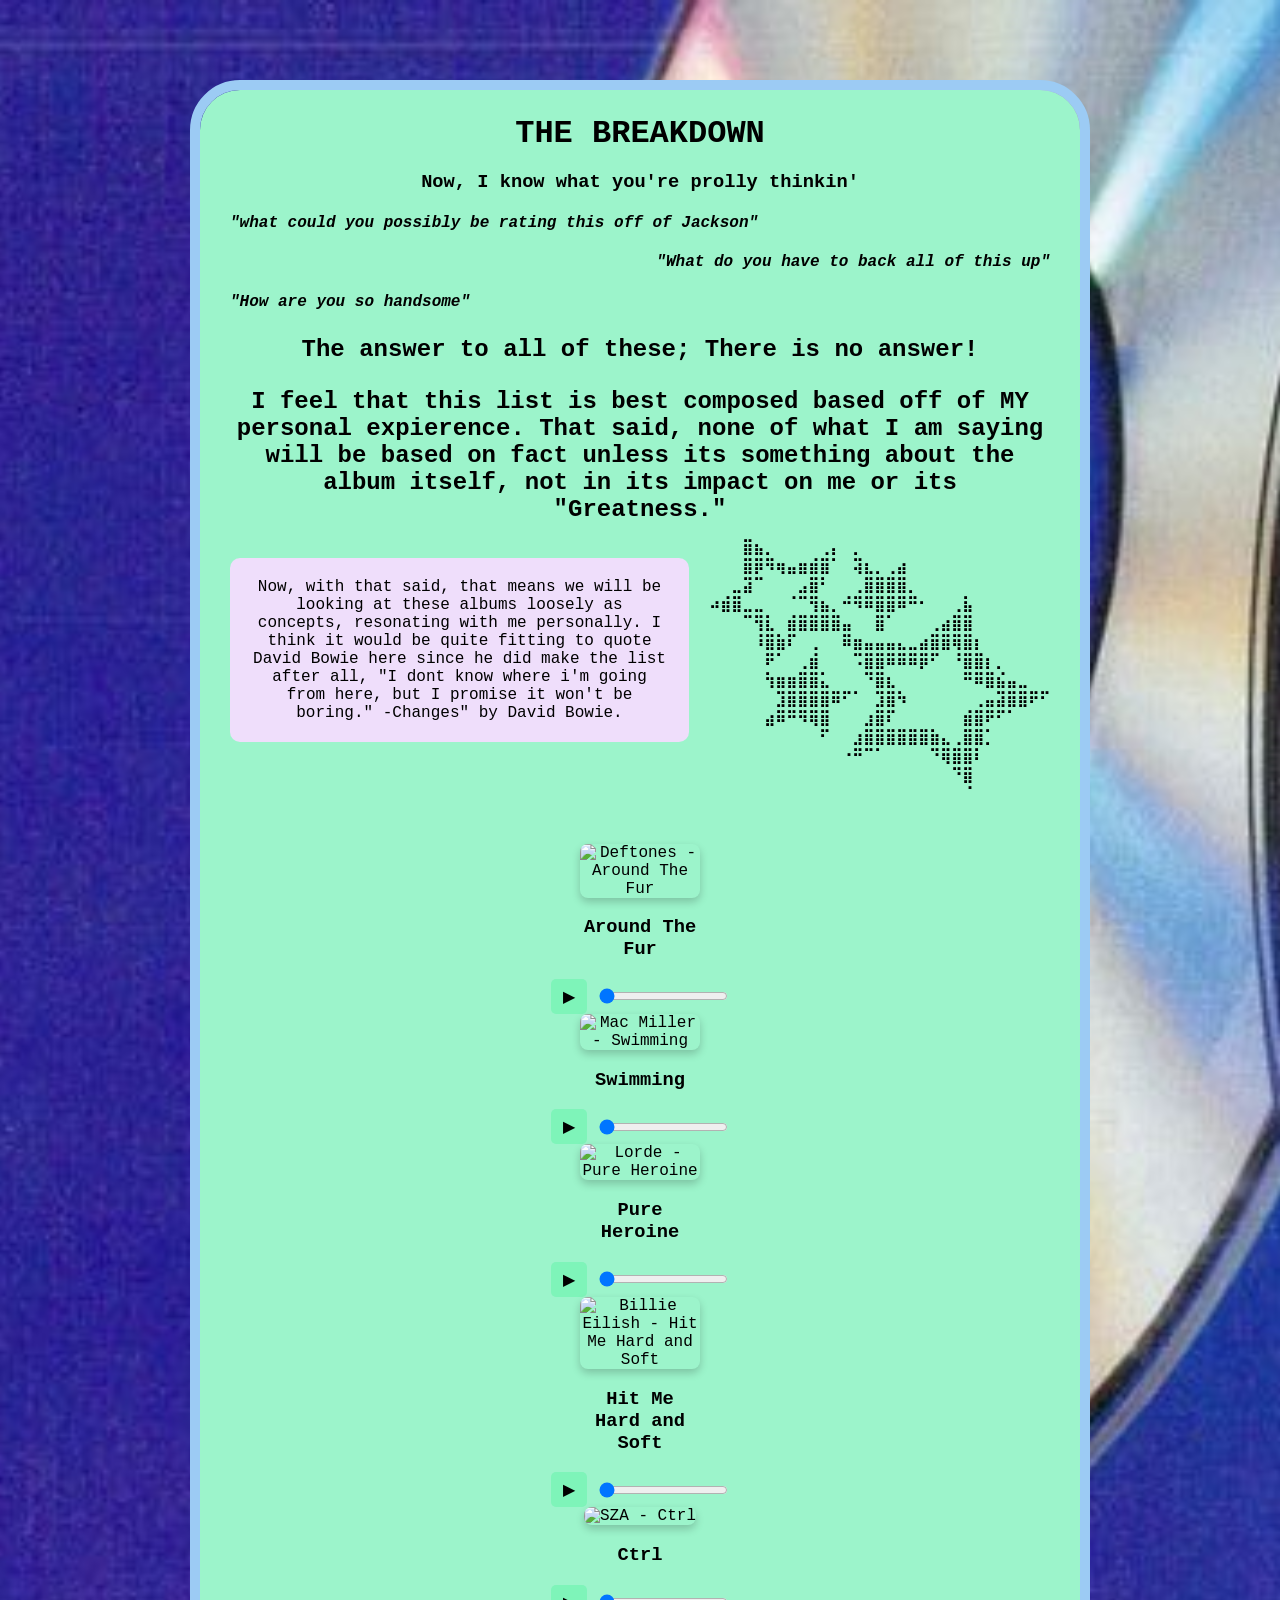
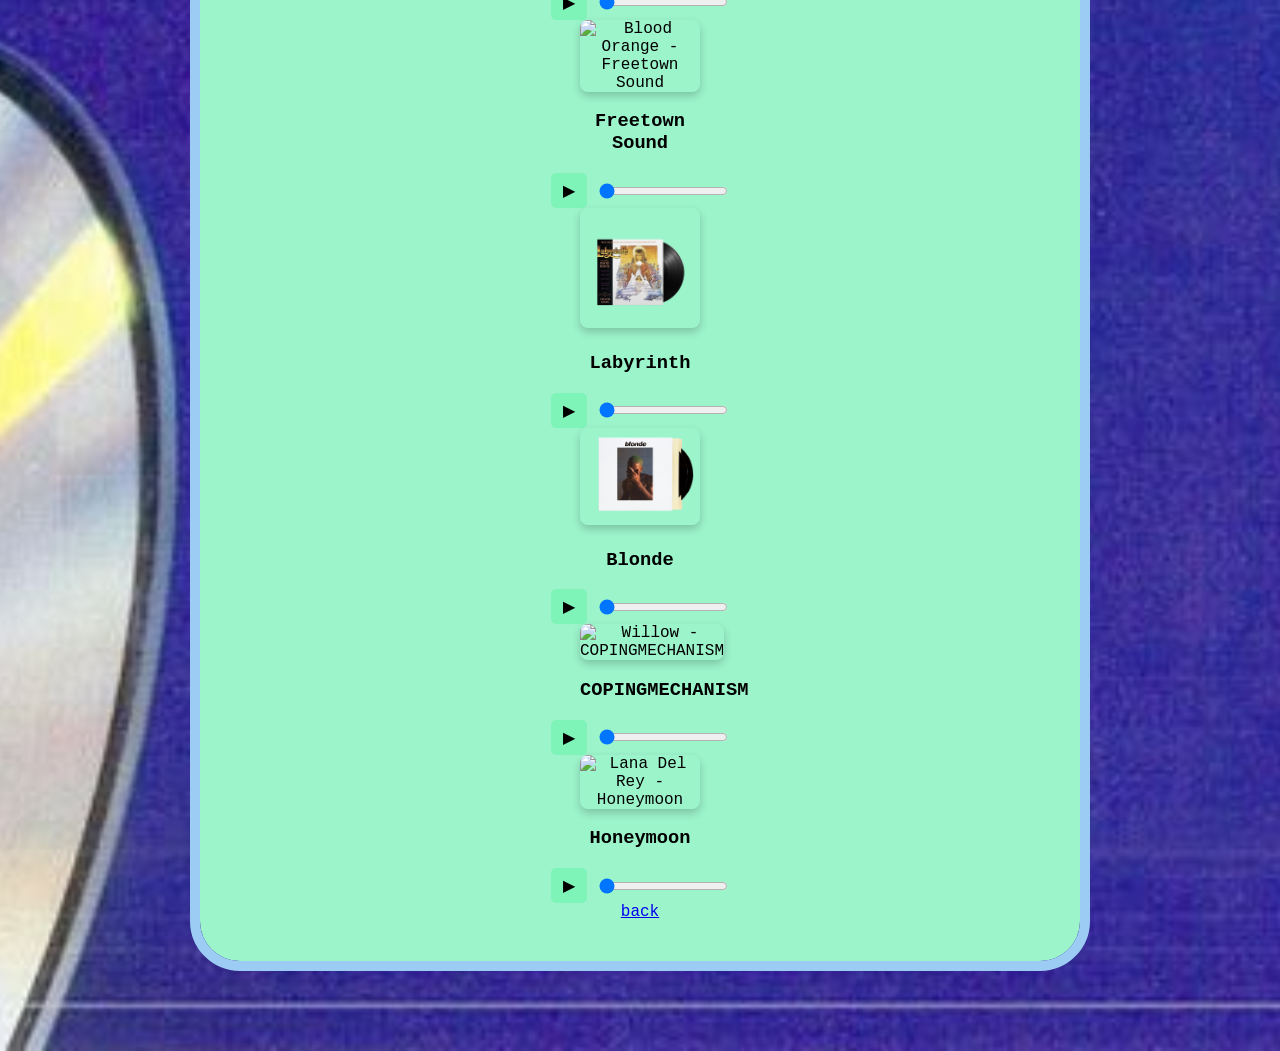
==== page2.html @ 47c3c524 "audios files fixed" ====
<!DOCTYPE html>
<html lang="en">
<head>
  <meta charset="UTF-8">
  <link rel="stylesheet" href="style1.css">
  <title>How Music Has Impacted/Influenced Me</title>
  <style>
    body {
      background-color: #9cf4cb;
;
      text-align: center;
      margin: 60px auto;
      padding: 0 30px;
      max-width: 900px;
      font-family: 'Oswald', monospace;
    }

   
  </style>
</head>
<body>
  <h1>THE BREAKDOWN</h1>
  <h3>Now, I know what you're prolly thinkin'</h3>
  <h4 style="text-align:left; font-style: italic;">"what could you possibly be rating this off of Jackson"</h4>
  <h4 style="text-align:right; font-style: italic;">"What do you have to back all of this up"</h4>
  <h4 style="text-align:left; font-style: italic;">"How are you so handsome"</h4>

  <h2>The answer to all of these; There is no answer!</h2>
  <h2>I feel that this list is best composed based off of MY personal expierence.
    That said, none of what I am saying will be based on fact unless its something
    about the album itself, not in its impact on me or its "Greatness."</h2>

  <div style="display: flex; gap: 20px; align-items: flex-start;">
  <div class="container2" style="flex: 1;">Now, with that said, that means we will be looking at these albums loosely as concepts,
    resonating with me personally. I think it would be quite fitting to quote David Bowie
    here since he did make the list after all, "I dont know where i'm going from here, but I
    promise it won't be boring." -Changes" by David Bowie.
  </div>
  
  <h3 style="white-space: pre; font-size: 15px; margin: 0;">⠀⠀⠀⣿⣦⡀⠀⠀⠀⠀⢀⡄⠀⡀⠀⠀⠀⠀⠀⠀⠀⠀⠀⠀⠀⠀⠀⠀⠀⠀⠀
⠀⠀⠀⣿⡿⠻⢶⣤⣶⣾⣿⠁⠀⢽⣆⡀⢀⣴⠀⠀⠀⠀⠀⠀⠀⠀⠀⠀⠀⠀⠀
⠀⠀⣀⣽⠉⠀⠀⠀⣠⣿⠃⠀⠀⢀⣿⣿⣿⣿⡀⠀⠀⠀⠀⠀⠀⠀⠀⠀⠀⠀⠀
⠴⣾⣿⣀⣀⠀⠀⠈⠉⢻⣦⡀⠚⠻⠿⣿⣿⠿⠛⠂⠀⠀⢀⣧⠀⠀⠀⠀⠀⠀⠀
⠀⠀⠀⠉⢻⣇⠀⣾⣿⣿⣿⣿⣤⠀⠀⣿⠁⠀⠀⠀⢀⣴⣿⣿⠀⠀⠀⠀⠀⠀⠀
⠀⠀⠀⠀⠸⣿⣷⠏⠀⢀⠀⠀⠿⣶⣤⣤⣤⣄⣀⣴⣿⣿⢿⣿⡆⠀⠀⠀⠀⠀⠀
⠀⠀⠀⠀⠀⠟⠁⠀⢀⣾⠀⠀⠀⠩⣿⣿⠿⠿⠿⡿⠋⠀⠘⣿⣿⡆⡀⠀⠀⠀⠀
⠀⠀⠀⠀⠀⢳⣶⣶⣿⣿⣅⠀⠀⠀⠙⣿⣆⠀⠀⠀⠀⠀⠀⠛⠿⣿⣮⣤⣀⠀⠀
⠀⠀⠀⠀⠀⠀⣹⣿⣿⣿⣿⠿⠋⠁⠀⣹⣿⠳⠀⠀⠀⠀⠀⠀⢀⣤⣽⣿⣿⠟⠋
⠀⠀⠀⠀⠀⣴⠿⠛⠻⢿⣿⠀⠀⠀⣰⣿⠏⠀⠀⠀⠀⠀⠀⣾⣿⠟⠋⠁⠀⠀⠀
⠀⠀⠀⠀⠀⠀⠀⠀⠀⠀⠋⠀⠀⣰⣿⣿⣿⣿⣿⣿⣷⣄⢀⣿⣿⡁⠀⠀⠀⠀⠀
⠀⠀⠀⠀⠀⠀⠀⠀⠀⠀⠀⠀⠐⠛⠉⠁⠀⠀⠀⠀⠙⢿⣿⣿⠇⠀⠀⠀⠀⠀⠀
⠀⠀⠀⠀⠀⠀⠀⠀⠀⠀⠀⠀⠀⠀⠀⠀⠀⠀⠀⠀⠀⠀⠙⣿⠀⠀⠀⠀⠀⠀⠀
⠀⠀⠀⠀⠀⠀⠀⠀⠀⠀⠀⠀⠀⠀⠀⠀⠀⠀⠀⠀⠀⠀⠀⠈⠀⠀⠀⠀⠀⠀⠀</h3>
</div>
  
  <div class="albums-grid">
  <div class="album-card">
    <img src="https://www.therecordhub.com/cdn/shop/products/DEFTONESAROUNDTHEF_2048x.png" alt="Deftones - Around The Fur">
    <h3>Around The Fur</h3>
    <!--Audio barrr -->
    <div class="audio-bar">
    <audio id="player" src="deft.mp3"></audio>
    <button id="playbtn">▶</button>
    <input type="range" id="seekbar" value="0">
  </div>
  
  <div class="album-card">
    <img src="https://shop.macmillerswebsite.com/cdn/shop/files/MMI-swimmingpools-LP.png?v=1700603898" alt="Mac Miller - Swimming">
    <h3>Swimming</h3>
    <!--Audio barrr -->
    <div class="audio-bar">
    <audio id="player" src="mac.mp3"></audio>
    <button id="playbtn">▶</button>
    <input type="range" id="seekbar" value="0">
  </div>
  
  <div class="album-card">
    <img src="https://www.republicrecords.com/cdn/shop/files/lourde-ph-lp.png?v=1750363405" alt="Lorde - Pure Heroine">
    <h3>Pure Heroine</h3>
    <!--Audio barrr -->
    <div class="audio-bar">
    <audio id="player" src="lorde.mp3"></audio>
    <button id="playbtn">▶</button>
    <input type="range" id="seekbar" value="0">
  </div>

  <div class= "album-card">
    <img src="https://store.billieeilish.com/cdn/shop/files/TargetVinyl.png" alt="Billie Eilish - Hit Me Hard and Soft">
    <h3>Hit Me Hard and Soft</h3>
    <!--Audio barrr -->
    <div class="audio-bar">
    <audio id="player" src="billie.mp3"></audio>
    <button id="playbtn">▶</button>
    <input type="range" id="seekbar" value="0">
  </div>

  <div class="album-card">
    <img src="https://thesoundofvinyl.us/cdn/shop/products/szactrlgreen2lp.png?v=1680719828" alt="SZA - Ctrl">
    <h3>Ctrl</h3>
    <!--Audio barrr -->
    <div class="audio-bar">
    <audio id="player" src="sza.mp3"></audio>
    <button id="playbtn">▶</button>
    <input type="range" id="seekbar" value="0">
  </div>

  <div class="album-card">
    <img src="https://thecbpstore.com/cdn/shop/products/Blood_Orange_Freetown_Sound_Deluxe_Black_2x12_inch_Vinyl_And_10_Inch_Single_724bc87c-0268-4670-8222-a97cabb86ab8_2000x.png?v=1667310836" alt="Blood Orange - Freetown Sound">
    <h3>Freetown Sound</h3>
    <!--Audio barrr -->
    <div class="audio-bar">
    <audio id="player" src="blood.mp3"></audio>
    <button id="playbtn">▶</button>
    <input type="range" id="seekbar" value="0">
  </div>

  <div class="album-card">
    <img src="image2.png" alt="David Bowie - Labyrinth">
    <h3>Labyrinth</h3>
    <!--Audio barrr -->
    <div class="audio-bar">
    <audio id="player" src="david.mp3"></audio>
    <button id="playbtn">▶</button>
    <input type="range" id="seekbar" value="0">
  </div>

<div class="album-card">
    <img src="img3.png" alt="Frank Ocean - Blonde">
    <h3>Blonde</h3>
    <!--Audio barrr -->
    <div class="audio-bar">
    <audio id="player" src="frank.mp3"></audio>
    <button id="playbtn">▶</button>
    <input type="range" id="seekbar" value="0">
  </div>

  <div class="album-card">
    <img src="https://store.rocnation.com/cdn/shop/files/Willow-CopingMechanismVinylLP_NeonGreen_1200_grande.png?v=1732593304" alt="Willow - COPINGMECHANISM">
    <h3>COPINGMECHANISM</h3>
    <!--Audio barrr -->
    <div class="audio-bar">
    <audio id="player" src="willow.mp3"></audio>
    <button id="playbtn">▶</button>
    <input type="range" id="seekbar" value="0">
  </div>

 <div class="album-card">
    <img src="https://interscope.com/cdn/shop/products/B2D---Vinyl_0000_Honeymoon---Vinyl.png?v=1701117159" alt="Lana Del Rey - Honeymoon">
    <h3>Honeymoon</h3>
    <!--Audio barrr -->
    <div class="audio-bar">
    <audio id="player" src="lana.mp3"></audio>
    <button id="playbtn">▶</button>
    <input type="range" id="seekbar" value="0">
  </div>

  




 </div>
  </div> <!-- closes .albums-grid -->

  <footer>
    <a href="index.html" class="back-button">back</a>
  </footer>

</body>

<script>
document.querySelectorAll('.audio-bar').forEach((bar) => {
  const player = bar.querySelector('audio');
  const playBtn = bar.querySelector('button');
  const seekbar = bar.querySelector('input');

  playBtn.addEventListener('click', () => {
    if (player.paused) {
      player.play();
      playBtn.textContent = '⏸';
    } else {
      player.pause();
      playBtn.textContent = '▶';
    }
  });

  player.addEventListener('timeupdate', () => {
    if (player.duration) {
      seekbar.value = (player.currentTime / player.duration) * 100;
    }
  });

  seekbar.addEventListener('input', () => {
    if (player.duration) {
      player.currentTime = (seekbar.value / 100) * player.duration;
    }
  });
});
</script>
</html>
---- style1.css ----
body {
  text-align: center;
  margin: 40px auto;
  padding: 0 30px;
  max-width: 900px;
  transition: background-color 0.8s ease;
}
body {
  border: 10px solid #9ccbf4;
  border-radius: 50px;
  padding: -240px;
  box-sizing: border-box;
  min-height: 100vh;
  background-clip: padding-box;
}
html {
  padding: 20px;
  background: url("image1.jpg") center / cover no-repeat;
}
h1, h2 {
  margin: 25px 0 15px 0;
}

article {
  margin-bottom: 30px;
}

.container {
  background-color: #9ccbf4;
  padding: 20px;
  border-radius: 10px;
  margin: 20px auto;
  text-align: center;
  Font-family: 'Oswald', monospace;
}

.container2 {
  background-color: #efdefb;
  padding: 20px;
  border-radius: 10px;
  margin: 20px auto;
  text-align: center;
  Font-family: 'Oswald', monospace;
}

article {
  font-family: 'Oswald', monospace;
}

.footer {
  clear: both;
  margin-top: 40px;
  padding: 20px 0;
}

.arrow {
  margin-bottom: 8px;
}

.arrow-image-wrap {
  margin: 10px auto 20px auto;
}

.arrow-image {
  width: 55px;
  height: 45px;
  transform: rotate(-275deg);
  display: block;
  margin: 0 auto;
  
}

.float-up-down {
  position: relative;
  animation: floatUpDown 2.4s ease-in-out infinite;
}

@keyframes floatUpDown {
  0%,
  100% {
    top: 0;
  }
  50% {
    top: -8px;
  }
}

.album-img {
  width: 200px;
  float: center;
  margin: 20px 20px 20px 0;
  transform: rotate(-3deg);
  cursor: pointer;
  transition: opacity 1s ease-in-out;
}

.image-modal {
  position: fixed;
  inset: 0;
  display: none;
  align-items: center;
  justify-content: center;
  background: rgba(0, 0, 0, 0.82);
  padding: 20px;
  z-index: 1000;
}

.albums-grid {
  display: grid;
  grid-template-columns: repeat(auto-fit, minmax(90px, 1fr));
  gap: 20px;
  margin: 40px auto;
  max-width: 120px;
}

.album-card {
  text-decoration: none;
  text-align: center;
  transition: transform 0.3s ease;
}

.album-card:hover {
  
  transform: scale(1);
}

.album-card img {
  width: 100%;
  height: auto;
  border-radius: 8px;
  box-shadow: 0 4px 8px rgba(0, 0, 0, 0.2);
}

.album-card p {
  color: #333;
  font-size: 14px;
  margin-top: 8px;
  font-family: 'Oswald', monospace;
}

.image-modal.open {
  display: flex;
}

.image-modal-content {
  max-width: min(90vw, 900px);
}

#modalImage {
  width: 100%;
  max-height: 70vh;
  object-fit: contain;
  border-radius: 8px;
  background: rgb(92, 70, 122);
}

#modalAltText {
  margin-top: 12px;
  color: #ffb6b6;
  font-family: 'Oswald', monospace;
  font-size: 20px;
}

.modal-controls {
  display: flex;
  gap: 12px;
  justify-content: center;
  margin-top: 14px;
}

.modal-controls button {
  padding: 10px 16px;
  border: none;
  border-radius: 8px;
  background: #cfe3f5;
  color: #092552;
  font-family: 'Oswald', monospace;
  cursor: pointer;
}

.modal-controls button:hover {
  background: #9ccbf4;
  color: #092552;
}

ul {
  display: flex;
  flex-direction: column;
  align-items: center;
  justify-content: center;
  list-style-position: inside;
  padding: 0;
  margin: 20px auto 40px auto;
  font-family: 'Oswald', monospace;
}
ul li {
  text-align: center;
  margin: 4px 0;
  font-size: 24px;
}

.next-button {
    display: inline-block;
    padding: 10px 18px;
    background: #9ccbf4;
    color: #fff;
    border-radius: 8px;
    font-family: 'Oswald', monospace;
    margin-top: 20px;
  }
a:hover {
  background-color: #9ccbf4;
transform: scale(1.1);}




.audio-bar {
  display: flex;
  align-items: center;
  gap: 10px;
  margin-top: 15px;
  justify-content: center;
}

#playbtn {
  padding: 8px 12px;
  background: #7ef4b9;
  border: none;
  border-radius: 5px;
  cursor: pointer;
  font-size: 16px;
  transition: background 0.3s ease;
}

#playbtn:hover {
  background: #3b1c70;
}

#seekbar {
  width: 150px;
  cursor: pointer;
}
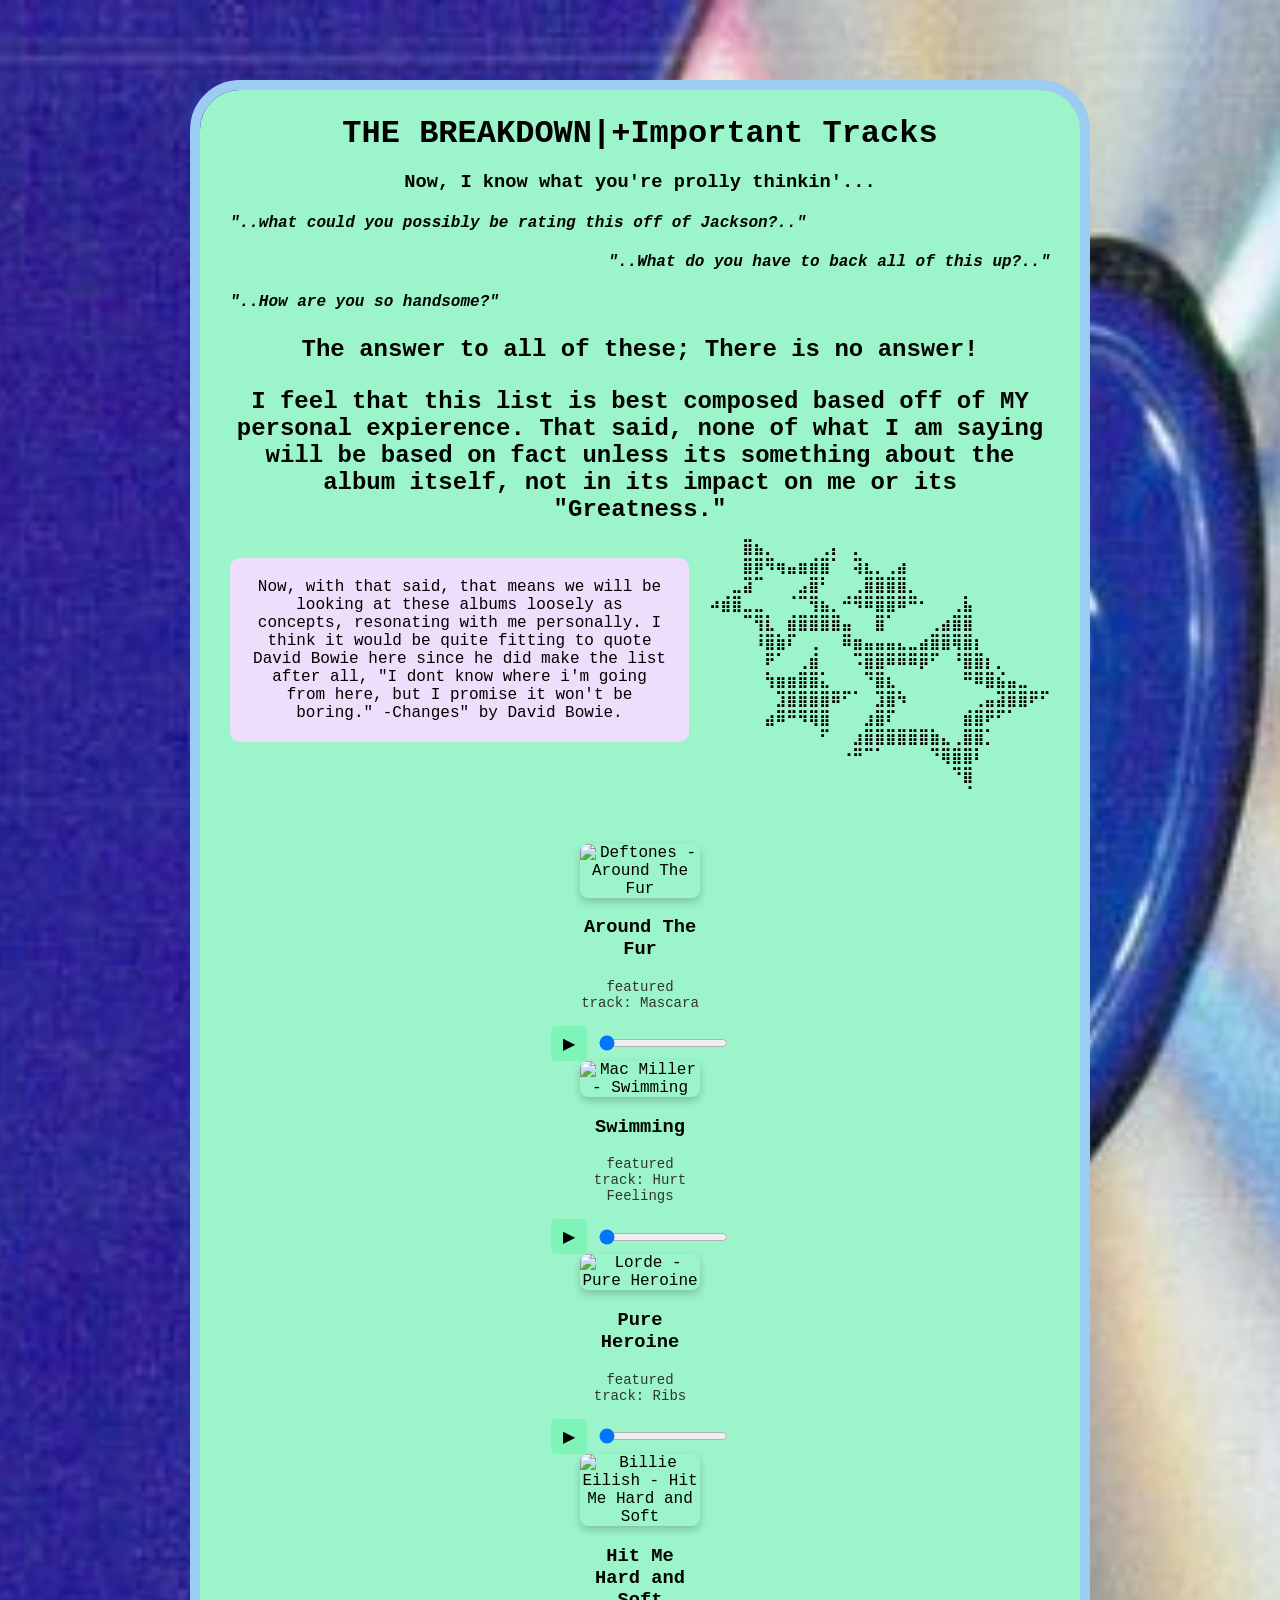
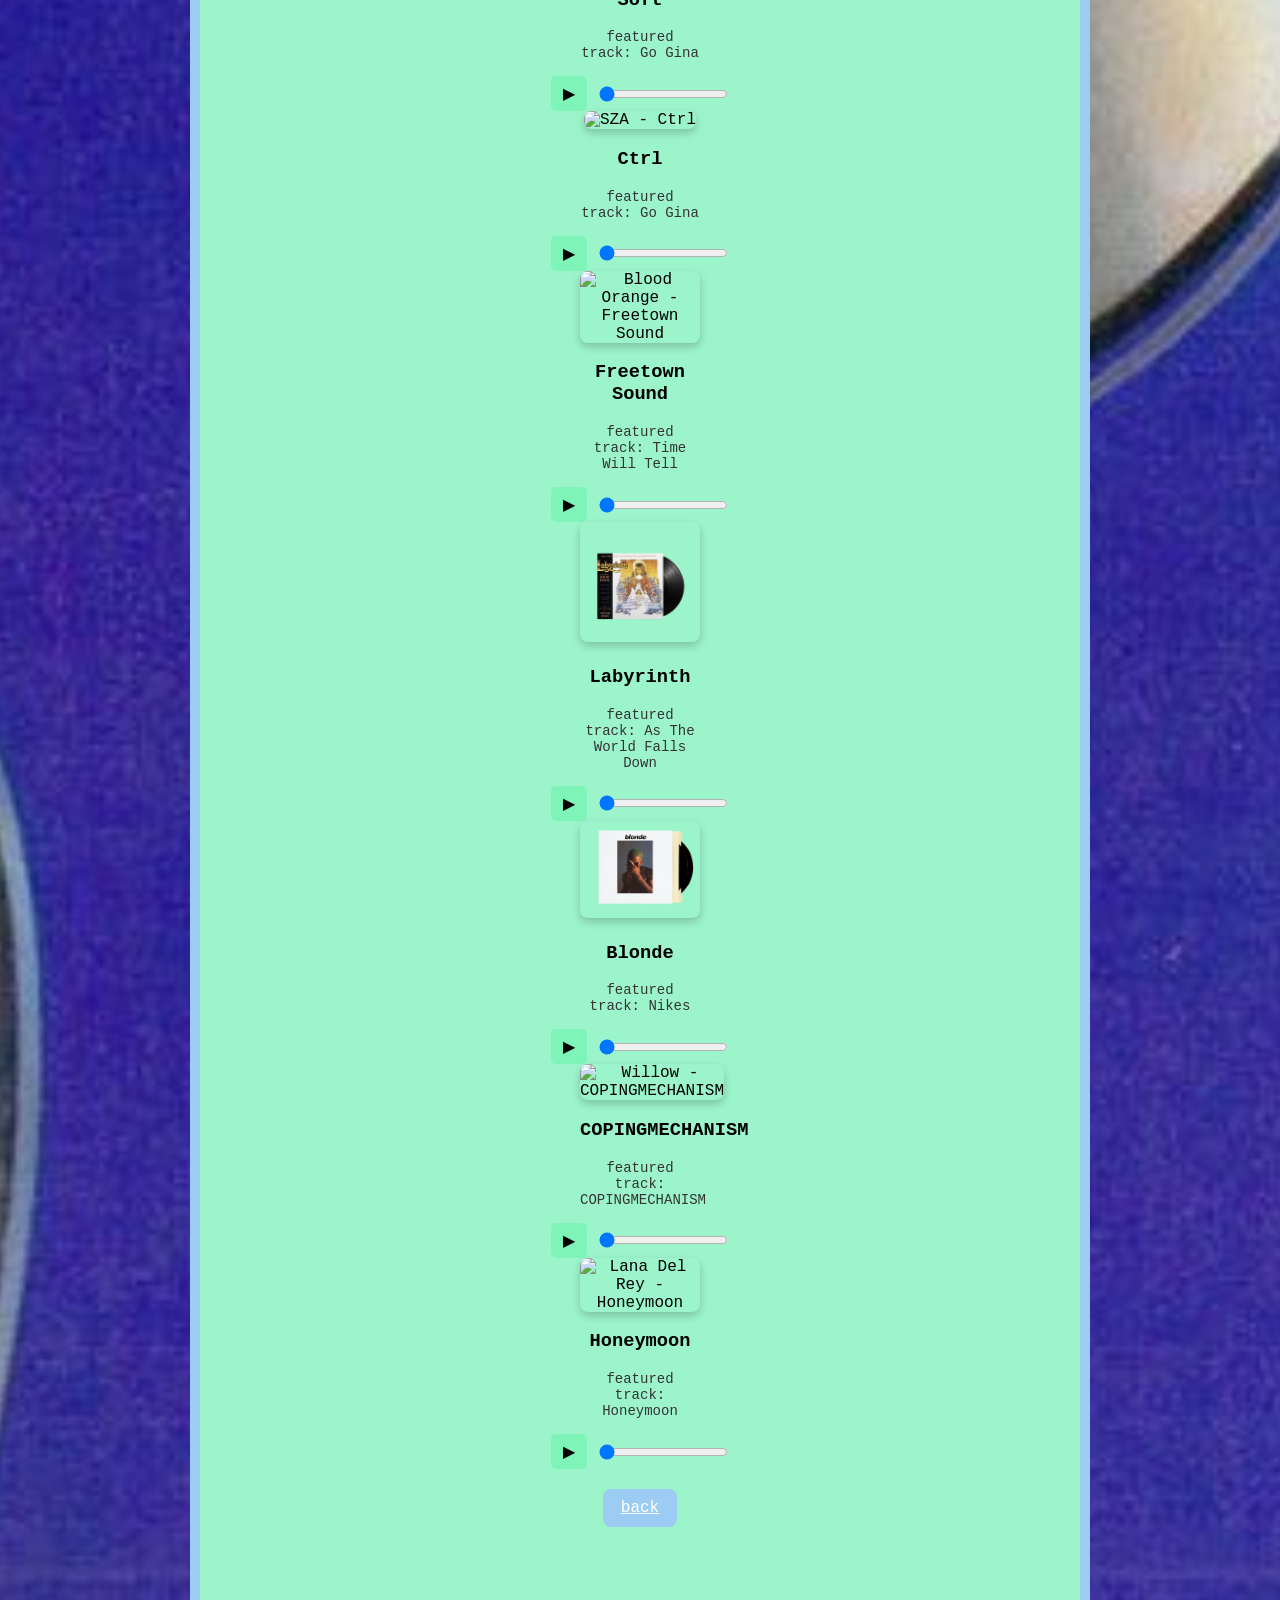
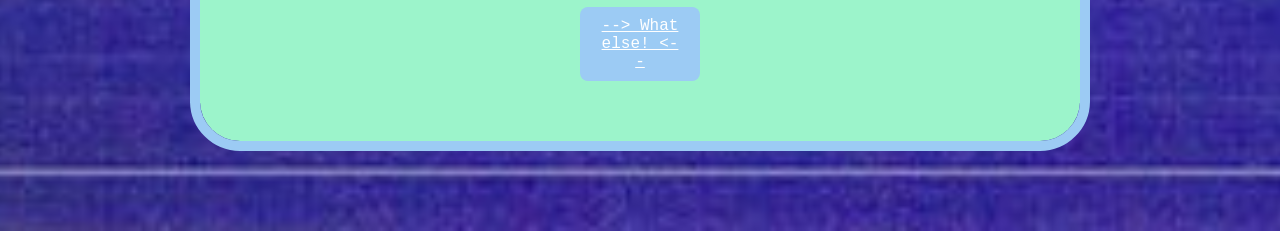
==== commit 3c3a39a2: "added final page + edits" ====
--- a/page2.html
+++ b/page2.html
@@ -3,7 +3,7 @@
 <head>
   <meta charset="UTF-8">
   <link rel="stylesheet" href="style1.css">
-  <title>How Music Has Impacted/Influenced Me</title>
+  <title>Album Tracks</title>
   <style>
     body {
       background-color: #9cf4cb;
@@ -19,11 +19,11 @@
   </style>
 </head>
 <body>
-  <h1>THE BREAKDOWN</h1>
-  <h3>Now, I know what you're prolly thinkin'</h3>
-  <h4 style="text-align:left; font-style: italic;">"what could you possibly be rating this off of Jackson"</h4>
-  <h4 style="text-align:right; font-style: italic;">"What do you have to back all of this up"</h4>
-  <h4 style="text-align:left; font-style: italic;">"How are you so handsome"</h4>
+  <h1>THE BREAKDOWN|+Important Tracks</h1>
+  <h3>Now, I know what you're prolly thinkin'...</h3>
+  <h4 style="text-align:left; font-style: italic;">"..what could you possibly be rating this off of Jackson?.."</h4>
+  <h4 style="text-align:right; font-style: italic;">"..What do you have to back all of this up?.."</h4>
+  <h4 style="text-align:left; font-style: italic;">"..How are you so handsome?"</h4>
 
   <h2>The answer to all of these; There is no answer!</h2>
   <h2>I feel that this list is best composed based off of MY personal expierence.
@@ -57,6 +57,7 @@
   <div class="album-card">
     <img src="https://www.therecordhub.com/cdn/shop/products/DEFTONESAROUNDTHEF_2048x.png" alt="Deftones - Around The Fur">
     <h3>Around The Fur</h3>
+    <p>featured track: Mascara </p>
     <!--Audio barrr -->
     <div class="audio-bar">
     <audio id="player" src="deft.mp3"></audio>
@@ -67,6 +68,7 @@
   <div class="album-card">
     <img src="https://shop.macmillerswebsite.com/cdn/shop/files/MMI-swimmingpools-LP.png?v=1700603898" alt="Mac Miller - Swimming">
     <h3>Swimming</h3>
+    <p>featured track: Hurt Feelings </p>
     <!--Audio barrr -->
     <div class="audio-bar">
     <audio id="player" src="mac.mp3"></audio>
@@ -77,6 +79,7 @@
   <div class="album-card">
     <img src="https://www.republicrecords.com/cdn/shop/files/lourde-ph-lp.png?v=1750363405" alt="Lorde - Pure Heroine">
     <h3>Pure Heroine</h3>
+    <p>featured track: Ribs </p>
     <!--Audio barrr -->
     <div class="audio-bar">
     <audio id="player" src="lorde.mp3"></audio>
@@ -87,6 +90,7 @@
   <div class= "album-card">
     <img src="https://store.billieeilish.com/cdn/shop/files/TargetVinyl.png" alt="Billie Eilish - Hit Me Hard and Soft">
     <h3>Hit Me Hard and Soft</h3>
+    <p>featured track: Go Gina </p>
     <!--Audio barrr -->
     <div class="audio-bar">
     <audio id="player" src="billie.mp3"></audio>
@@ -97,6 +101,7 @@
   <div class="album-card">
     <img src="https://thesoundofvinyl.us/cdn/shop/products/szactrlgreen2lp.png?v=1680719828" alt="SZA - Ctrl">
     <h3>Ctrl</h3>
+    <p>featured track: Go Gina </p>
     <!--Audio barrr -->
     <div class="audio-bar">
     <audio id="player" src="sza.mp3"></audio>
@@ -107,6 +112,7 @@
   <div class="album-card">
     <img src="https://thecbpstore.com/cdn/shop/products/Blood_Orange_Freetown_Sound_Deluxe_Black_2x12_inch_Vinyl_And_10_Inch_Single_724bc87c-0268-4670-8222-a97cabb86ab8_2000x.png?v=1667310836" alt="Blood Orange - Freetown Sound">
     <h3>Freetown Sound</h3>
+    <p>featured track: Time Will Tell </p>
     <!--Audio barrr -->
     <div class="audio-bar">
     <audio id="player" src="blood.mp3"></audio>
@@ -117,6 +123,7 @@
   <div class="album-card">
     <img src="image2.png" alt="David Bowie - Labyrinth">
     <h3>Labyrinth</h3>
+    <p>featured track: As The World Falls Down </p>
     <!--Audio barrr -->
     <div class="audio-bar">
     <audio id="player" src="david.mp3"></audio>
@@ -127,6 +134,7 @@
 <div class="album-card">
     <img src="img3.png" alt="Frank Ocean - Blonde">
     <h3>Blonde</h3>
+    <p>featured track: Nikes </p>
     <!--Audio barrr -->
     <div class="audio-bar">
     <audio id="player" src="frank.mp3"></audio>
@@ -137,6 +145,7 @@
   <div class="album-card">
     <img src="https://store.rocnation.com/cdn/shop/files/Willow-CopingMechanismVinylLP_NeonGreen_1200_grande.png?v=1732593304" alt="Willow - COPINGMECHANISM">
     <h3>COPINGMECHANISM</h3>
+    <p>featured track: COPINGMECHANISM </p>
     <!--Audio barrr -->
     <div class="audio-bar">
     <audio id="player" src="willow.mp3"></audio>
@@ -147,6 +156,7 @@
  <div class="album-card">
     <img src="https://interscope.com/cdn/shop/products/B2D---Vinyl_0000_Honeymoon---Vinyl.png?v=1701117159" alt="Lana Del Rey - Honeymoon">
     <h3>Honeymoon</h3>
+    <p>featured track: Honeymoon </p>
     <!--Audio barrr -->
     <div class="audio-bar">
     <audio id="player" src="lana.mp3"></audio>
@@ -163,8 +173,12 @@
   </div> <!-- closes .albums-grid -->
 
   <footer>
-    <a href="index.html" class="back-button">back</a>
-  </footer>
+  <a href="index.html" class="back-button">back</a>
+  <div class="footer">
+      <a href="page3.html" class="next-button2">--> What else! <--</a>
+    </div>
+  </div>
+</footer>
 
 </body>
 
--- a/style1.css
+++ b/style1.css
@@ -209,6 +209,27 @@
     font-family: 'Oswald', monospace;
     margin-top: 20px;
   }
+
+  .next-button2 {
+    display: inline-block;
+    padding: 10px 18px;
+    background: #9ccbf4;
+    color: #fff;
+    border-radius: 8px;
+    font-family: 'Oswald', monospace;
+      margin-top: 20px;}
+      
+
+.back-button{
+     display: inline-block;
+    padding: 10px 18px;
+    background: #9ccbf4;
+    color: #fff;
+    border-radius: 8px;
+    font-family: 'Oswald', monospace;
+      margin-top: 20px;}
+
+
 a:hover {
   background-color: #9ccbf4;
 transform: scale(1.1);}
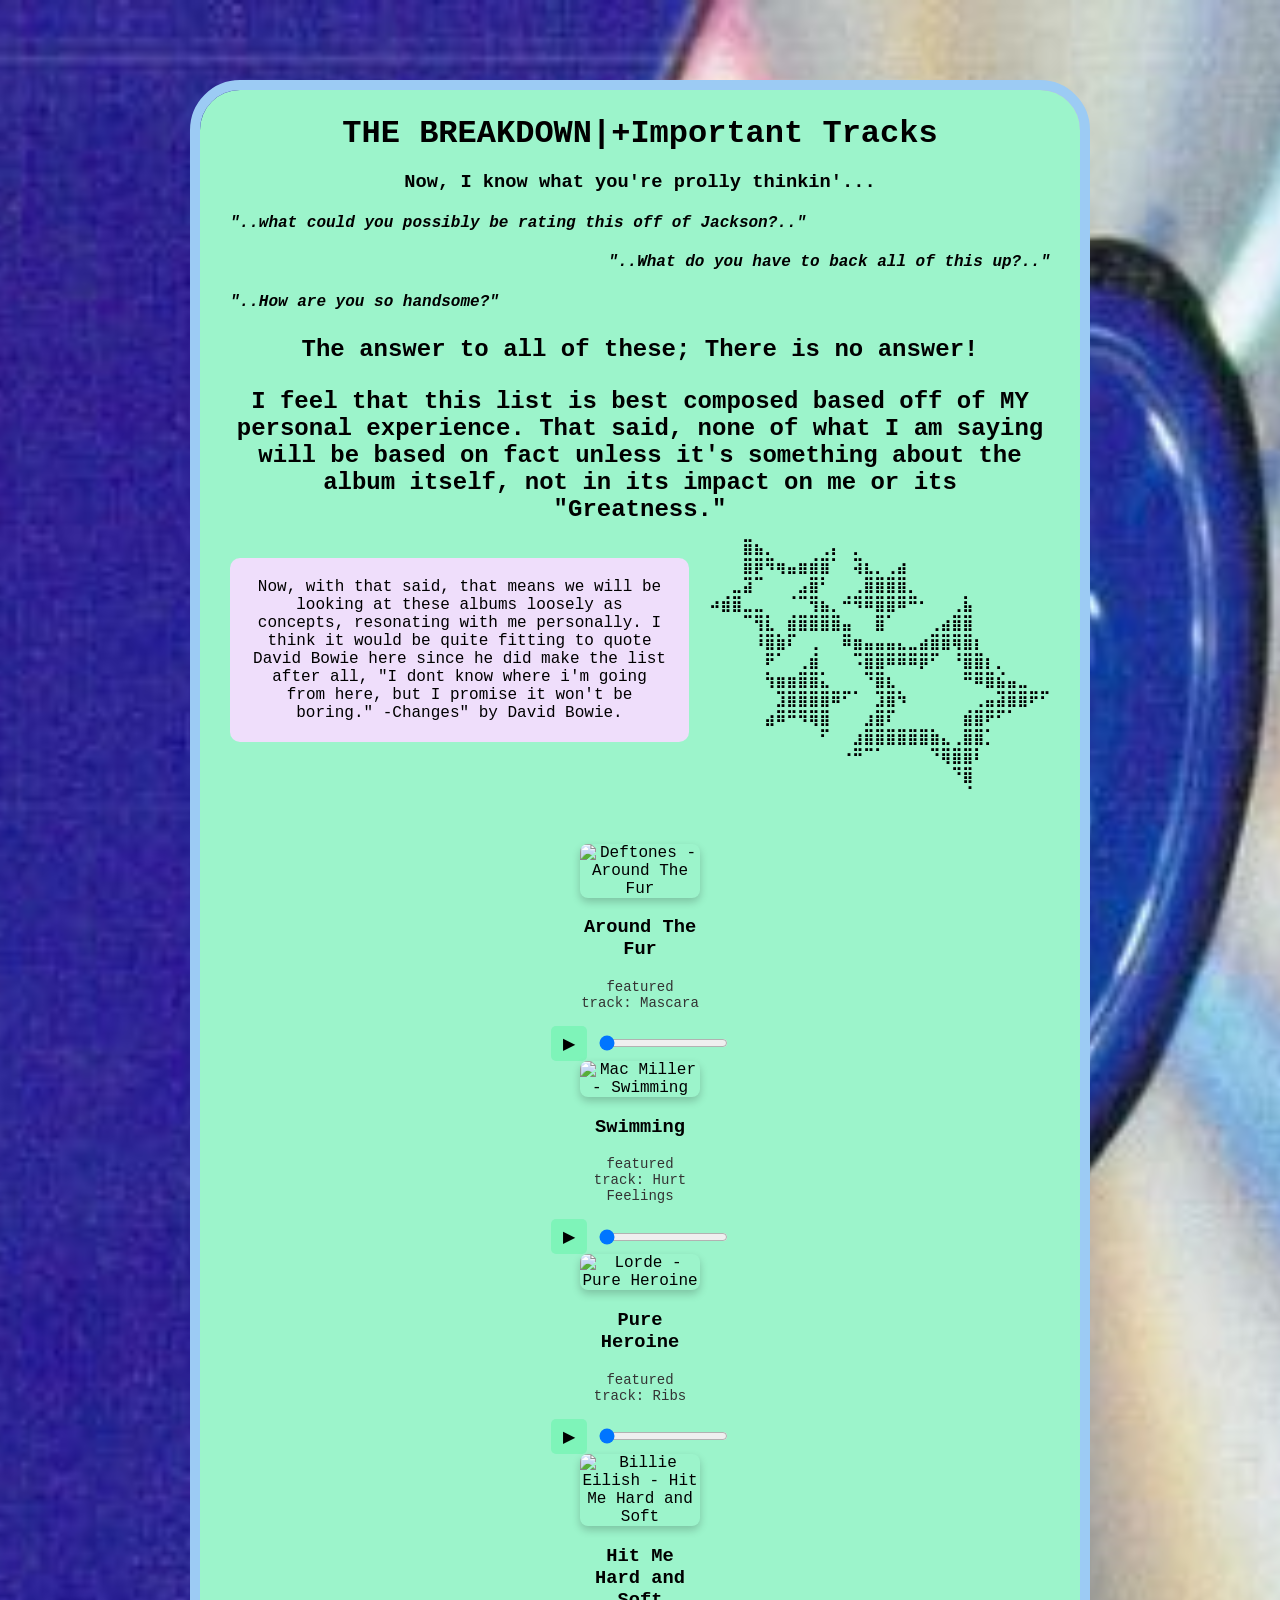
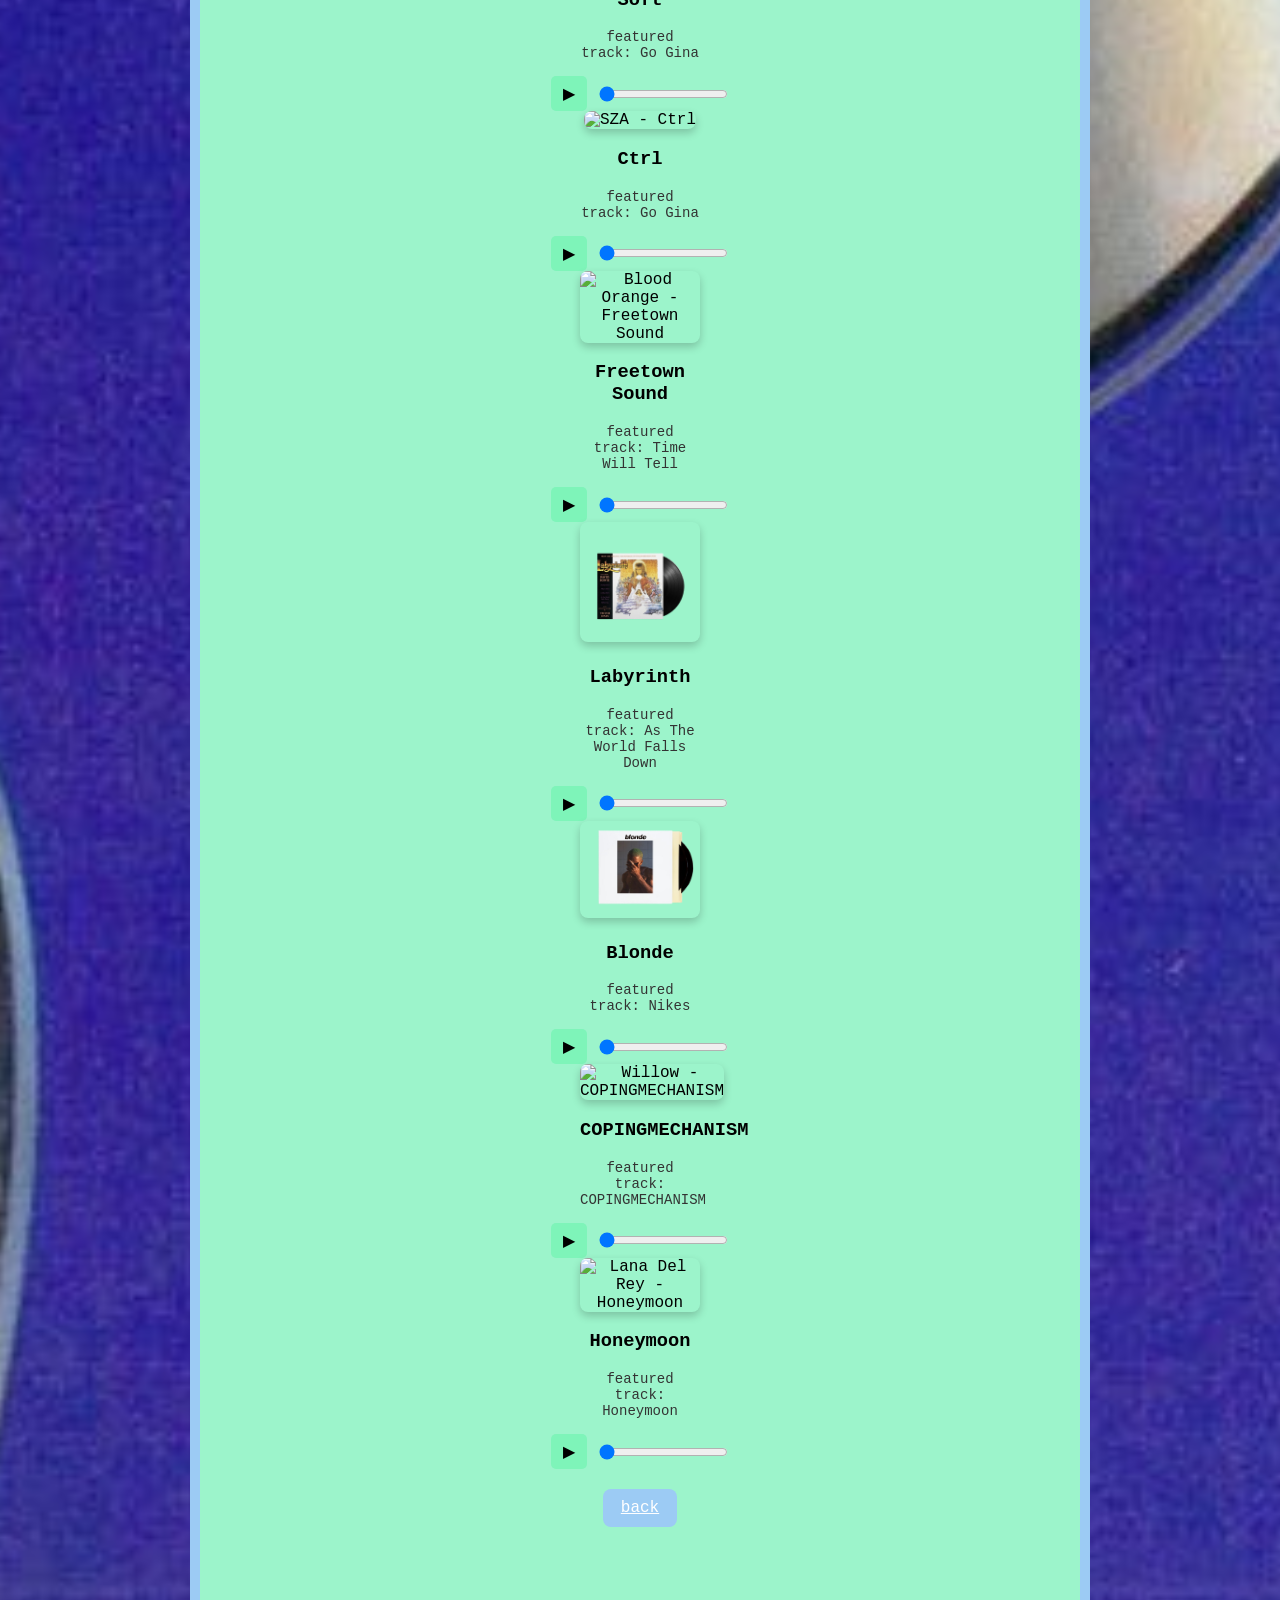
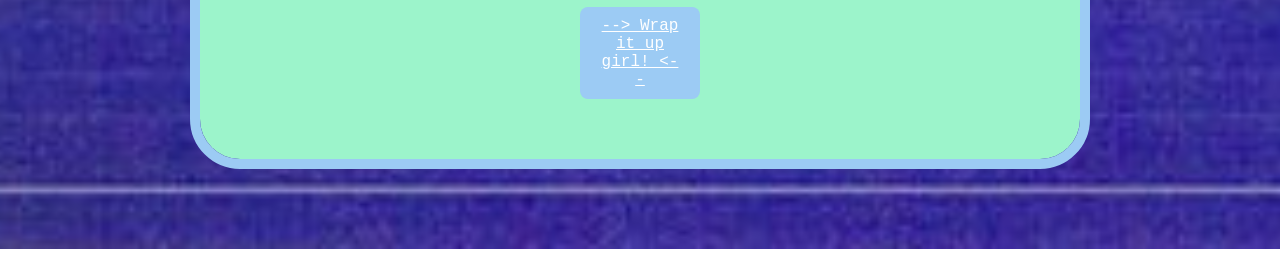
==== commit 1af10a9b: "wrapping" ====
--- a/page2.html
+++ b/page2.html
@@ -26,8 +26,8 @@
   <h4 style="text-align:left; font-style: italic;">"..How are you so handsome?"</h4>
 
   <h2>The answer to all of these; There is no answer!</h2>
-  <h2>I feel that this list is best composed based off of MY personal expierence.
-    That said, none of what I am saying will be based on fact unless its something
+  <h2>I feel that this list is best composed based off of MY personal experience.
+    That said, none of what I am saying will be based on fact unless it's something
     about the album itself, not in its impact on me or its "Greatness."</h2>
 
   <div style="display: flex; gap: 20px; align-items: flex-start;">
@@ -175,7 +175,7 @@
   <footer>
   <a href="index.html" class="back-button">back</a>
   <div class="footer">
-      <a href="page3.html" class="next-button2">--> What else! <--</a>
+      <a href="page3.html" class="next-button2">--> Wrap it up girl! <--</a>
     </div>
   </div>
 </footer>
--- a/style1.css
+++ b/style1.css
@@ -5,6 +5,16 @@
   padding: 0 30px;
   max-width: 900px;
   transition: background-color 0.8s ease;
+}
+
+.albums-section{
+  background-color: #9ccbf4;
+  color: rgb(0, 0, 0);
+  padding: 20px;
+  border-radius: 10px;
+  margin: 20px auto;
+  text-align: center;
+  Font-family: 'Oswald', monospace;
 }
 body {
   border: 10px solid #9ccbf4;
@@ -33,6 +43,7 @@
   margin: 20px auto;
   text-align: center;
   Font-family: 'Oswald', monospace;
+  transition: background-color 0.8s ease;
 }
 
 .container2 {
@@ -71,9 +82,47 @@
   
 }
 
+.arrow-image-small {
+  width: 45px;
+  height: 37px;
+  transform: rotate(20deg);
+  display: block;
+  margin: 0 auto;
+}
+
 .float-up-down {
   position: relative;
   animation: floatUpDown 2.4s ease-in-out infinite;
+}
+
+.arrow-with-text {
+  margin-bottom: 20px;
+  text-align: center;
+  position: absolute;
+  left: 200px;
+  top: 50%;
+  transform: translateY(-50%);
+}
+
+.small-arrow {
+  display: inline-block;
+}
+
+.arrow-text {
+  font-family: 'Oswald', monospace;
+  font-size: 16px;
+  color: #9ccbf4;
+  margin-top: 8px;
+  font-weight: bold;
+}
+
+.slideshow-container {
+  display: flex;
+  align-items: center;
+  justify-content: center;
+  gap: 30px;
+  margin: 20px auto;
+  position: relative;
 }
 
 @keyframes floatUpDown {
@@ -139,6 +188,30 @@
   font-family: 'Oswald', monospace;
 }
 
+.albums-section .album-card {
+  display: flex;
+  align-items: center;
+  gap: 30px;
+  margin: 30px 0;
+  padding: 20px;
+  background-color: #efdefb;
+  border-radius: 10px;
+  flex-wrap: wrap;
+}
+
+.albums-section .album-card:nth-child(odd) {
+  flex-direction: row-reverse;
+}
+
+.albums-section .album-card img {
+  width: 200px;
+  height: 200px;
+  object-fit: cover;
+  border-radius: 8px;
+  box-shadow: 0 4px 8px rgba(0, 0, 0, 0.2);
+  flex-shrink: 0;
+}
+
 .image-modal.open {
   display: flex;
 }
@@ -199,6 +272,59 @@
   margin: 4px 0;
   font-size: 24px;
 }
+
+.albums-section {
+  margin: 40px 0;
+  padding: 20px 0;
+}
+
+.albums-section h2 {
+  text-align: center;
+  color: #092552;
+  font-size: 28px;
+  margin-bottom: 40px;
+}
+
+.album-discussion {
+  flex: 1;
+  min-width: 250px;
+  text-align: left;
+}
+
+.album-discussion h3 {
+  color: #092552;
+  font-size: 20px;
+  margin: 0 0 15px 0;
+  font-family: 'Oswald', monospace;
+}
+
+.album-discussion p {
+  color: #333;
+  font-size: 16px;
+  line-height: 1.6;
+  margin: 0;
+  font-family: 'Oswald', monospace;
+}
+
+.album-discussion img {
+  width: auto !important;
+  height: auto !important;
+  box-shadow: none;
+  border-radius: 0;
+  flex-shrink: auto;
+}
+
+.shirt-image {
+  cursor: pointer;
+  transition: transform 0.3s ease, filter 0.3s ease;
+}
+
+.shirt-image:hover {
+  transform: scale(1.5) rotate(5deg);
+  filter: drop-shadow(0 0 8px rgba(250, 0, 204, 0.3));
+}
+
+
 
 .next-button {
     display: inline-block;
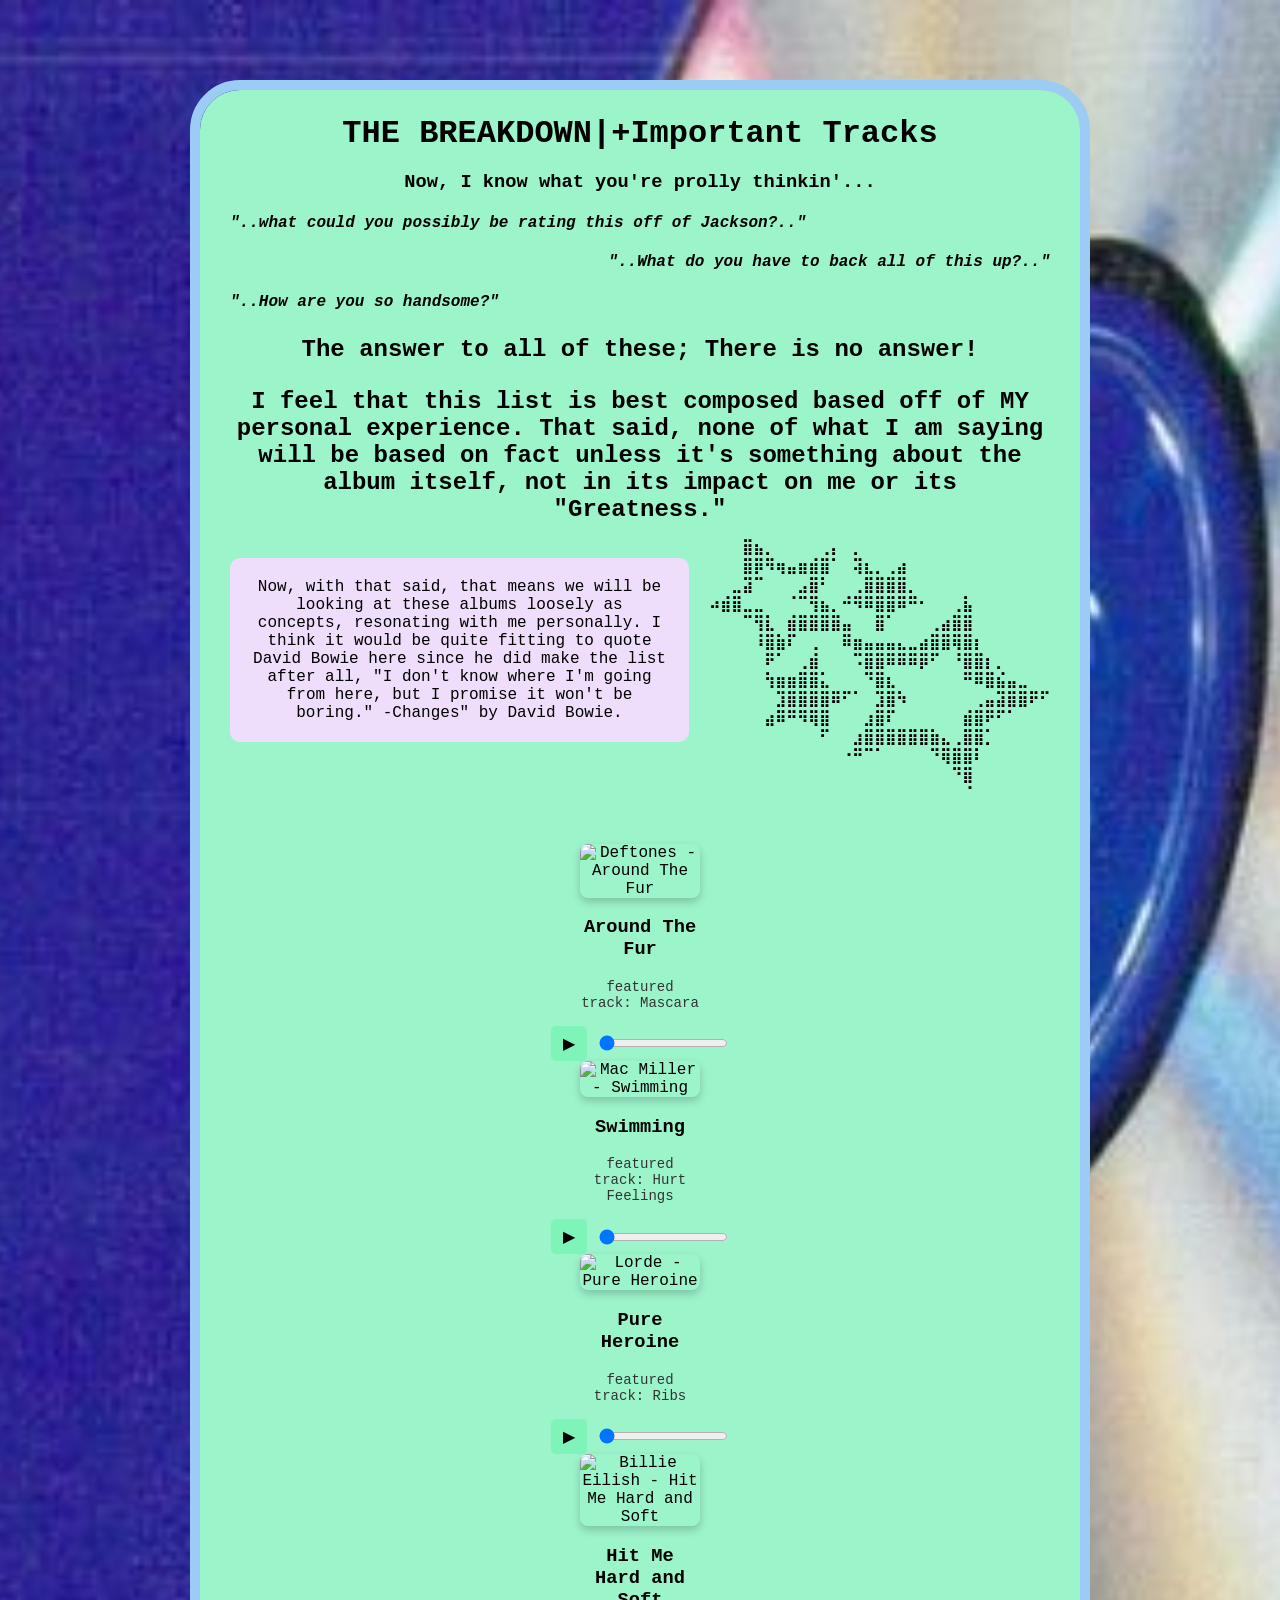
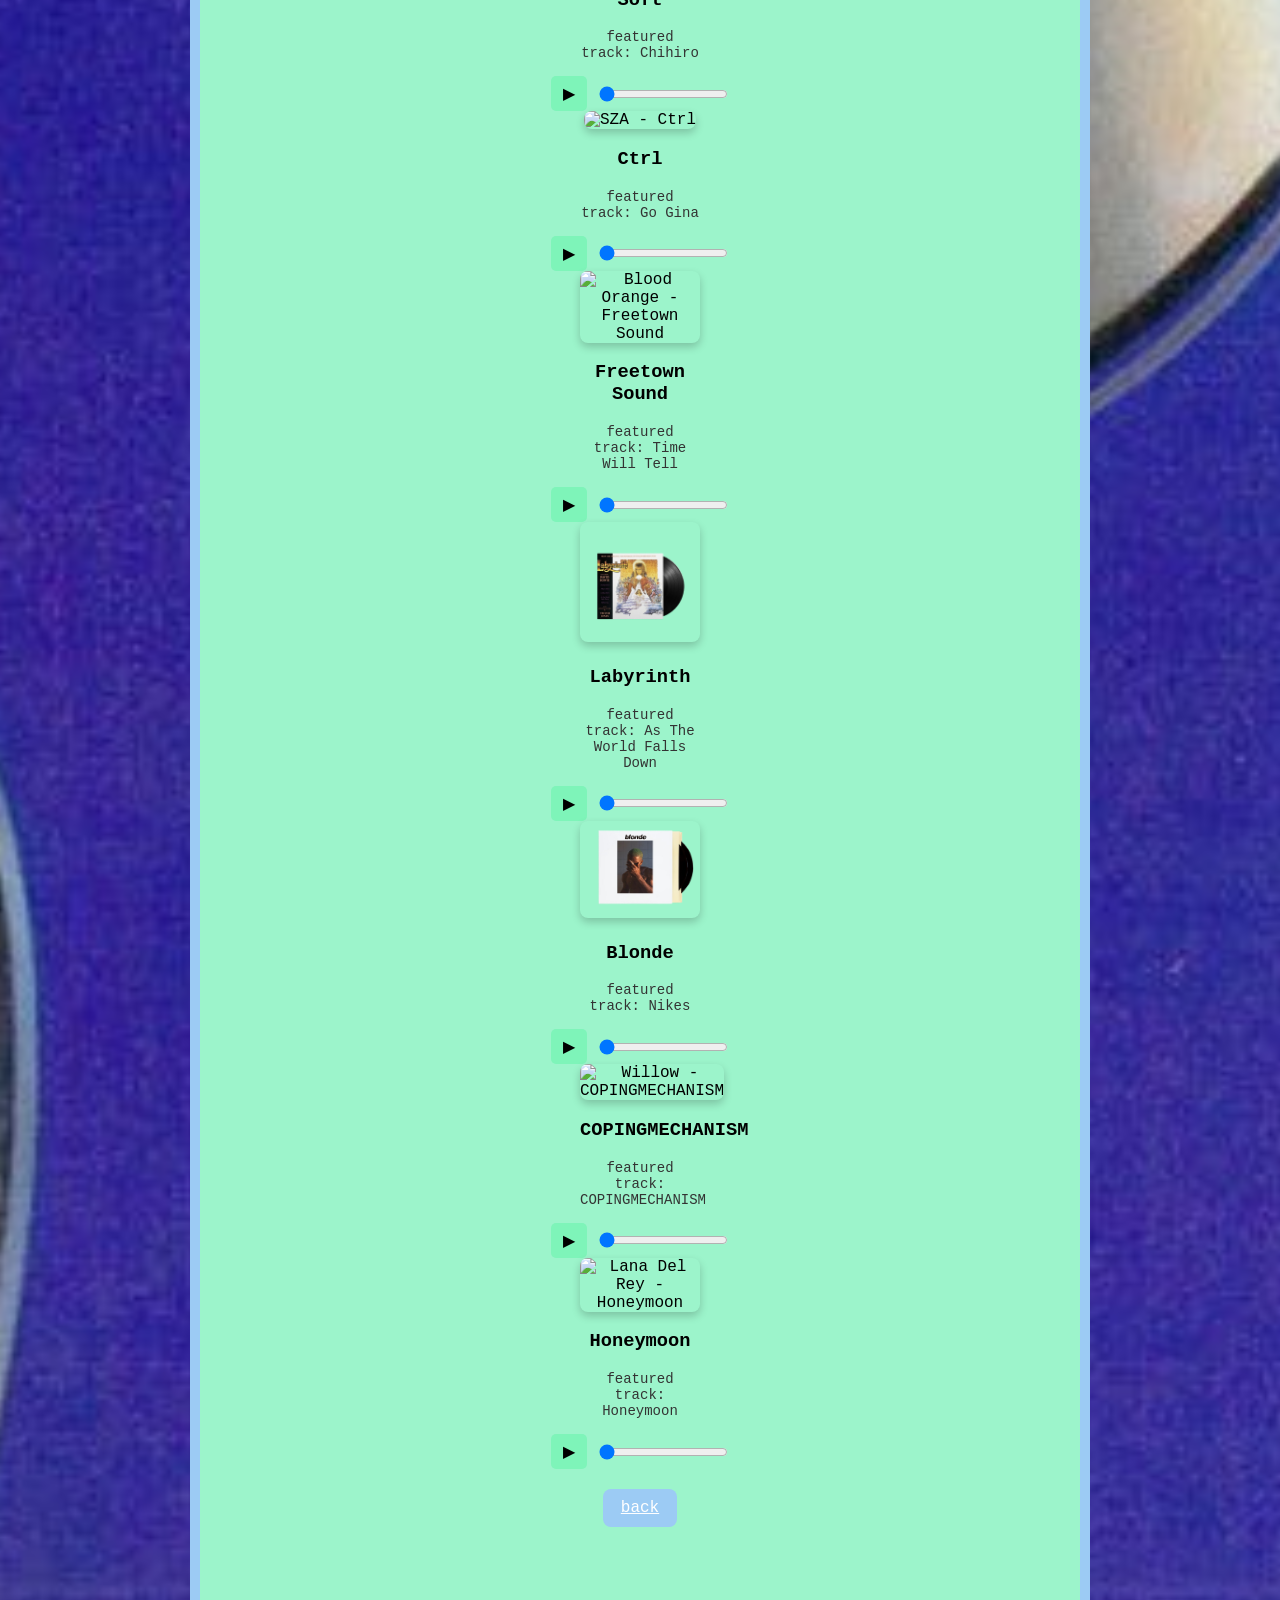
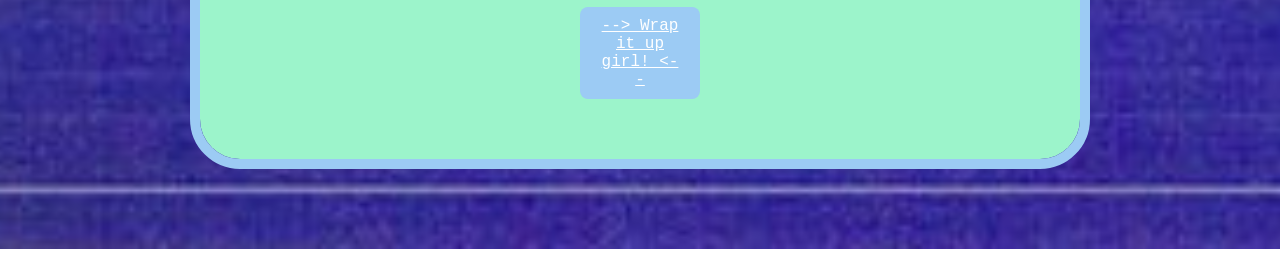
==== commit b4d19e41: "finished-cleared typos" ====
--- a/page2.html
+++ b/page2.html
@@ -33,7 +33,7 @@
   <div style="display: flex; gap: 20px; align-items: flex-start;">
   <div class="container2" style="flex: 1;">Now, with that said, that means we will be looking at these albums loosely as concepts,
     resonating with me personally. I think it would be quite fitting to quote David Bowie
-    here since he did make the list after all, "I dont know where i'm going from here, but I
+    here since he did make the list after all, "I don't know where I'm going from here, but I
     promise it won't be boring." -Changes" by David Bowie.
   </div>
   
@@ -90,7 +90,7 @@
   <div class= "album-card">
     <img src="https://store.billieeilish.com/cdn/shop/files/TargetVinyl.png" alt="Billie Eilish - Hit Me Hard and Soft">
     <h3>Hit Me Hard and Soft</h3>
-    <p>featured track: Go Gina </p>
+    <p>featured track: Chihiro </p>
     <!--Audio barrr -->
     <div class="audio-bar">
     <audio id="player" src="billie.mp3"></audio>
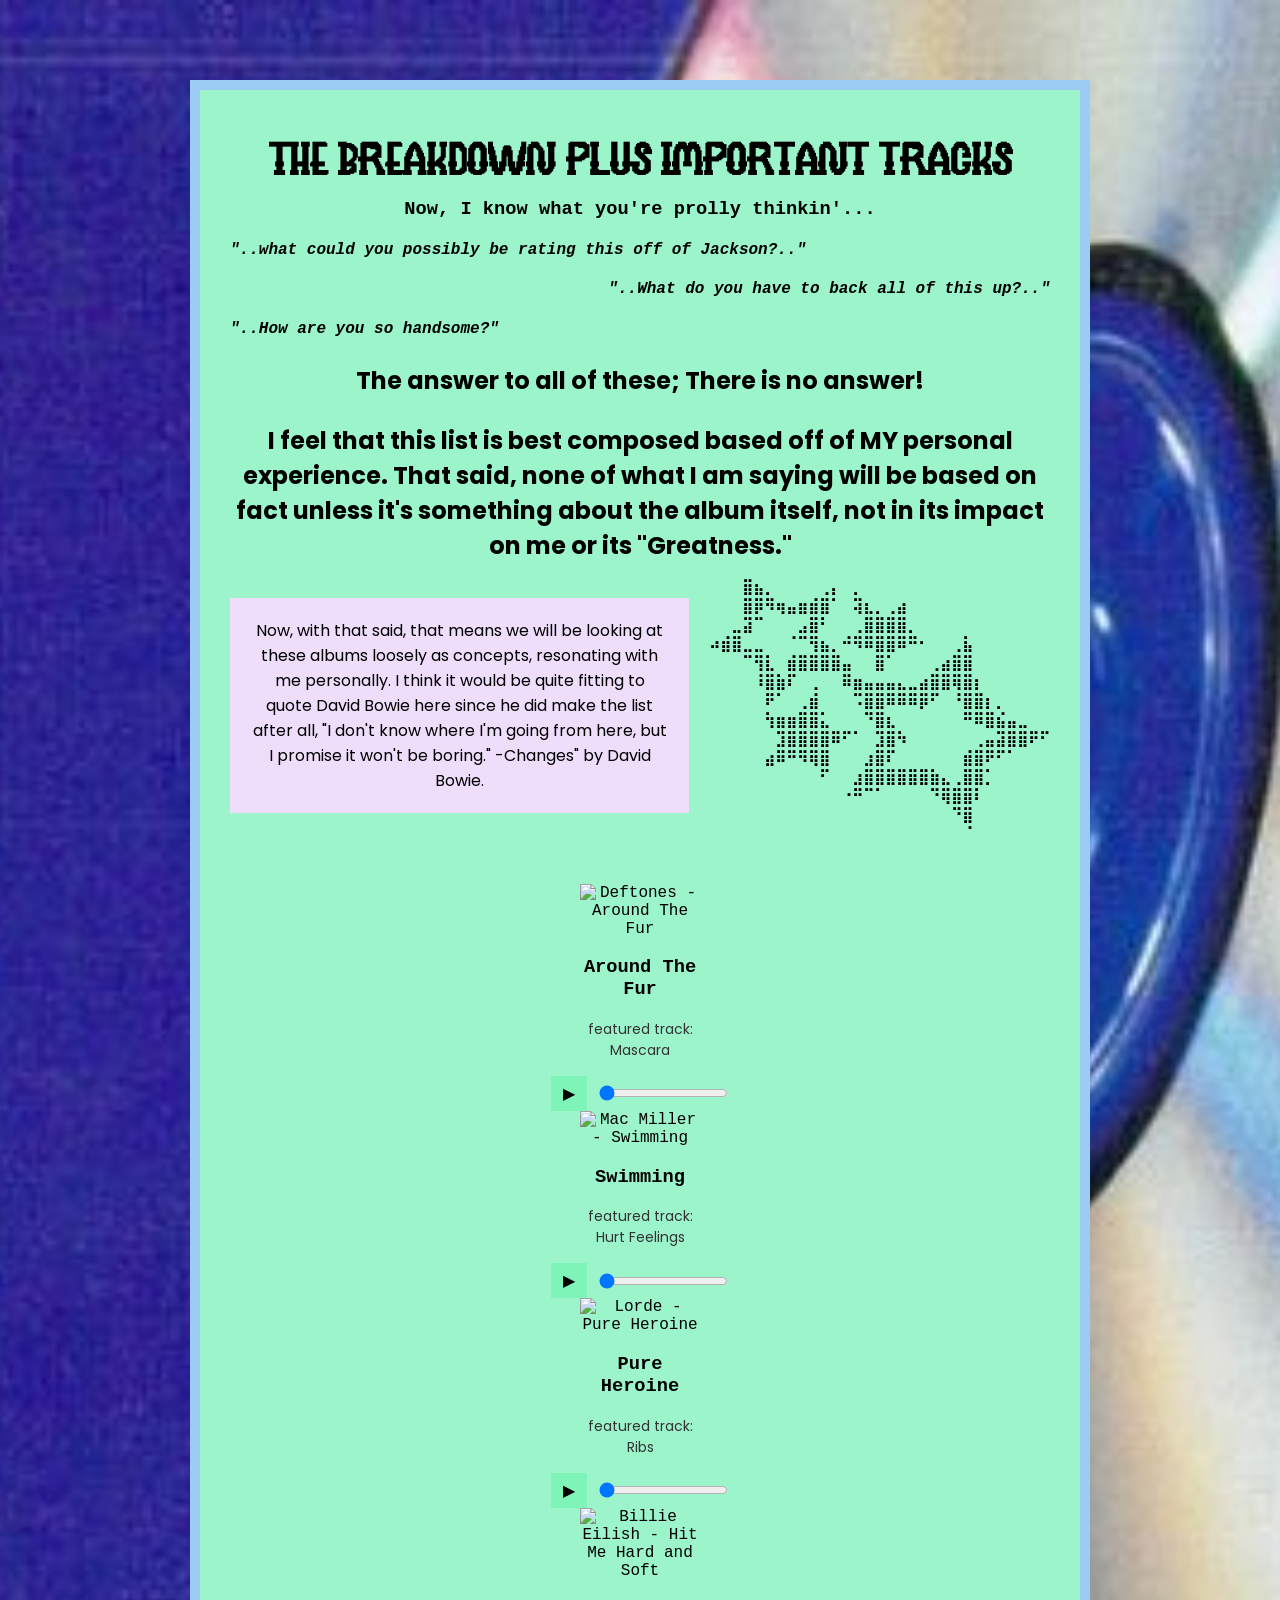
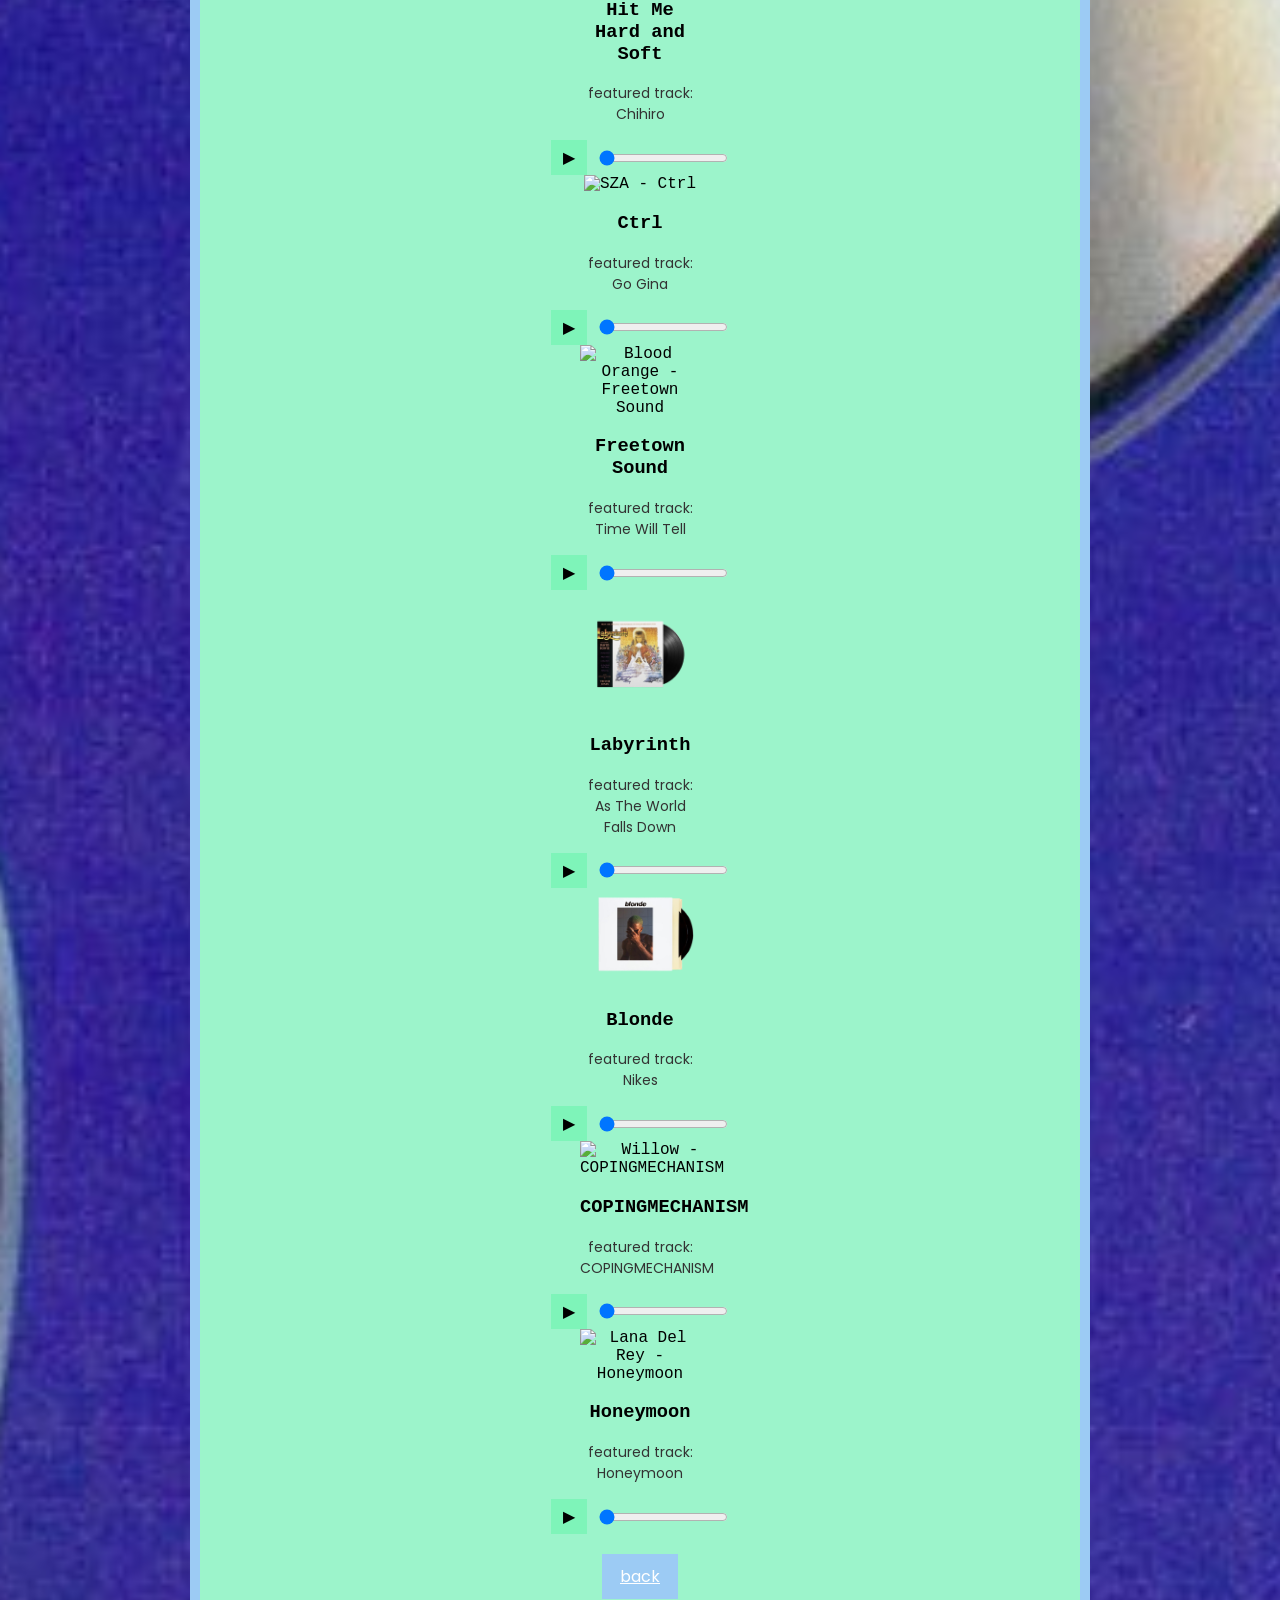
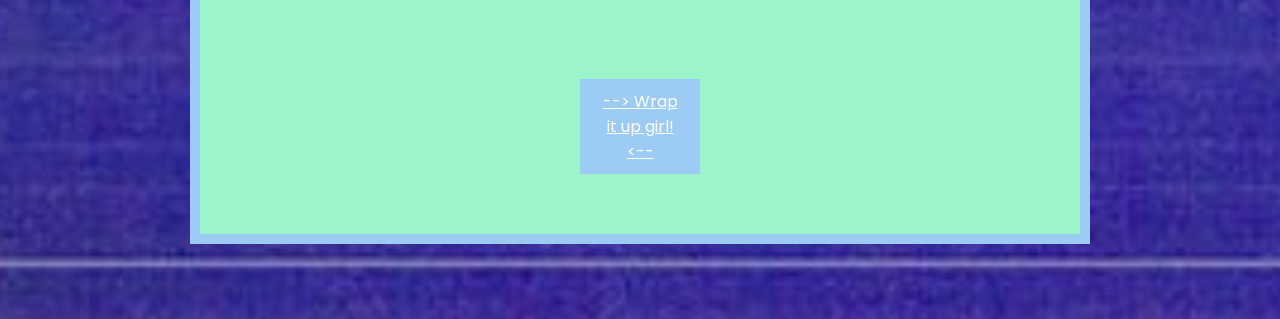
==== commit 57dae4a0: "trying to add cursor java" ====
--- a/page2.html
+++ b/page2.html
@@ -19,7 +19,7 @@
   </style>
 </head>
 <body>
-  <h1>THE BREAKDOWN|+Important Tracks</h1>
+  <h1>THE BREAKDOWN PLUS IMPORTANT TRACKS</h1>
   <h3>Now, I know what you're prolly thinkin'...</h3>
   <h4 style="text-align:left; font-style: italic;">"..what could you possibly be rating this off of Jackson?.."</h4>
   <h4 style="text-align:right; font-style: italic;">"..What do you have to back all of this up?.."</h4>
--- a/style1.css
+++ b/style1.css
@@ -1,3 +1,9 @@
+@import url('https://fonts.googleapis.com/css2?family=Poppins:wght@300;400;600;700&display=swap');
+
+@font-face {
+  font-family: 'CustomFont';
+  src: url('font.woff2') format('woff2');
+}
 
 body {
   text-align: center;
@@ -5,20 +11,22 @@
   padding: 0 30px;
   max-width: 900px;
   transition: background-color 0.8s ease;
+  font-family: 'Poppins', sans-serif;
+  cursor: url('https://images.vexels.com/media/users/3/161026/isolated/preview/dd2eaf2264dfa65db6da49168c10027e-record-vinyl-disc-illustration.png'), auto;
 }
 
 .albums-section{
   background-color: #9ccbf4;
   color: rgb(0, 0, 0);
   padding: 20px;
-  border-radius: 10px;
+  border-radius: 0;
   margin: 20px auto;
   text-align: center;
-  Font-family: 'Oswald', monospace;
+  font-family: 'Poppins', sans-serif;
 }
 body {
   border: 10px solid #9ccbf4;
-  border-radius: 50px;
+  border-radius: 0;
   padding: -240px;
   box-sizing: border-box;
   min-height: 100vh;
@@ -28,8 +36,18 @@
   padding: 20px;
   background: url("image1.jpg") center / cover no-repeat;
 }
-h1, h2 {
+h1 {
   margin: 25px 0 15px 0;
+  font-family: 'CustomFont', sans-serif;
+}
+
+h2 {
+  margin: 25px 0 15px 0;
+  font-family: 'Poppins', sans-serif;
+}
+
+.custom-title {
+  font-family: 'CustomFont', sans-serif;
 }
 
 article {
@@ -39,24 +57,24 @@
 .container {
   background-color: #9ccbf4;
   padding: 20px;
-  border-radius: 10px;
+  border-radius: 0;
   margin: 20px auto;
   text-align: center;
-  Font-family: 'Oswald', monospace;
+  font-family: 'Poppins', sans-serif;
   transition: background-color 0.8s ease;
 }
 
 .container2 {
   background-color: #efdefb;
   padding: 20px;
-  border-radius: 10px;
+  border-radius: 0;
   margin: 20px auto;
   text-align: center;
-  Font-family: 'Oswald', monospace;
+  font-family: 'Poppins', sans-serif;
 }
 
 article {
-  font-family: 'Oswald', monospace;
+  font-family: 'Poppins', sans-serif;
 }
 
 .footer {
@@ -109,7 +127,7 @@
 }
 
 .arrow-text {
-  font-family: 'Oswald', monospace;
+  font-family: 'Poppins', sans-serif;
   font-size: 16px;
   color: #9ccbf4;
   margin-top: 8px;
@@ -177,15 +195,14 @@
 .album-card img {
   width: 100%;
   height: auto;
-  border-radius: 8px;
-  box-shadow: 0 4px 8px rgba(0, 0, 0, 0.2);
+  border-radius: 0;
 }
 
 .album-card p {
   color: #333;
   font-size: 14px;
   margin-top: 8px;
-  font-family: 'Oswald', monospace;
+  font-family: 'Poppins', sans-serif;
 }
 
 .albums-section .album-card {
@@ -195,7 +212,7 @@
   margin: 30px 0;
   padding: 20px;
   background-color: #efdefb;
-  border-radius: 10px;
+  border-radius: 0;
   flex-wrap: wrap;
 }
 
@@ -207,8 +224,7 @@
   width: 200px;
   height: 200px;
   object-fit: cover;
-  border-radius: 8px;
-  box-shadow: 0 4px 8px rgba(0, 0, 0, 0.2);
+  border-radius: 0;
   flex-shrink: 0;
 }
 
@@ -224,14 +240,14 @@
   width: 100%;
   max-height: 70vh;
   object-fit: contain;
-  border-radius: 8px;
+  border-radius: 0;
   background: rgb(92, 70, 122);
 }
 
 #modalAltText {
   margin-top: 12px;
   color: #ffb6b6;
-  font-family: 'Oswald', monospace;
+  font-family: 'Poppins', sans-serif;
   font-size: 20px;
 }
 
@@ -245,10 +261,10 @@
 .modal-controls button {
   padding: 10px 16px;
   border: none;
-  border-radius: 8px;
+  border-radius: 0;
   background: #cfe3f5;
   color: #092552;
-  font-family: 'Oswald', monospace;
+  font-family: 'Poppins', sans-serif;
   cursor: pointer;
 }
 
@@ -265,7 +281,7 @@
   list-style-position: inside;
   padding: 0;
   margin: 20px auto 40px auto;
-  font-family: 'Oswald', monospace;
+  font-family: 'Poppins', sans-serif;
 }
 ul li {
   text-align: center;
@@ -295,7 +311,7 @@
   color: #092552;
   font-size: 20px;
   margin: 0 0 15px 0;
-  font-family: 'Oswald', monospace;
+  font-family: 'Poppins', sans-serif;
 }
 
 .album-discussion p {
@@ -303,7 +319,7 @@
   font-size: 16px;
   line-height: 1.6;
   margin: 0;
-  font-family: 'Oswald', monospace;
+  font-family: 'Poppins', sans-serif;
 }
 
 .album-discussion img {
@@ -321,7 +337,6 @@
 
 .shirt-image:hover {
   transform: scale(1.5) rotate(5deg);
-  filter: drop-shadow(0 0 8px rgba(250, 0, 204, 0.3));
 }
 
 
@@ -331,8 +346,8 @@
     padding: 10px 18px;
     background: #9ccbf4;
     color: #fff;
-    border-radius: 8px;
-    font-family: 'Oswald', monospace;
+    border-radius: 0;
+    font-family: 'Poppins', sans-serif;
     margin-top: 20px;
   }
 
@@ -341,8 +356,8 @@
     padding: 10px 18px;
     background: #9ccbf4;
     color: #fff;
-    border-radius: 8px;
-    font-family: 'Oswald', monospace;
+    border-radius: 0;
+    font-family: 'Poppins', sans-serif;
       margin-top: 20px;}
       
 
@@ -351,8 +366,8 @@
     padding: 10px 18px;
     background: #9ccbf4;
     color: #fff;
-    border-radius: 8px;
-    font-family: 'Oswald', monospace;
+    border-radius: 0;
+    font-family: 'Poppins', sans-serif;
       margin-top: 20px;}
 
 
@@ -375,7 +390,7 @@
   padding: 8px 12px;
   background: #7ef4b9;
   border: none;
-  border-radius: 5px;
+  border-radius: 0;
   cursor: pointer;
   font-size: 16px;
   transition: background 0.3s ease;
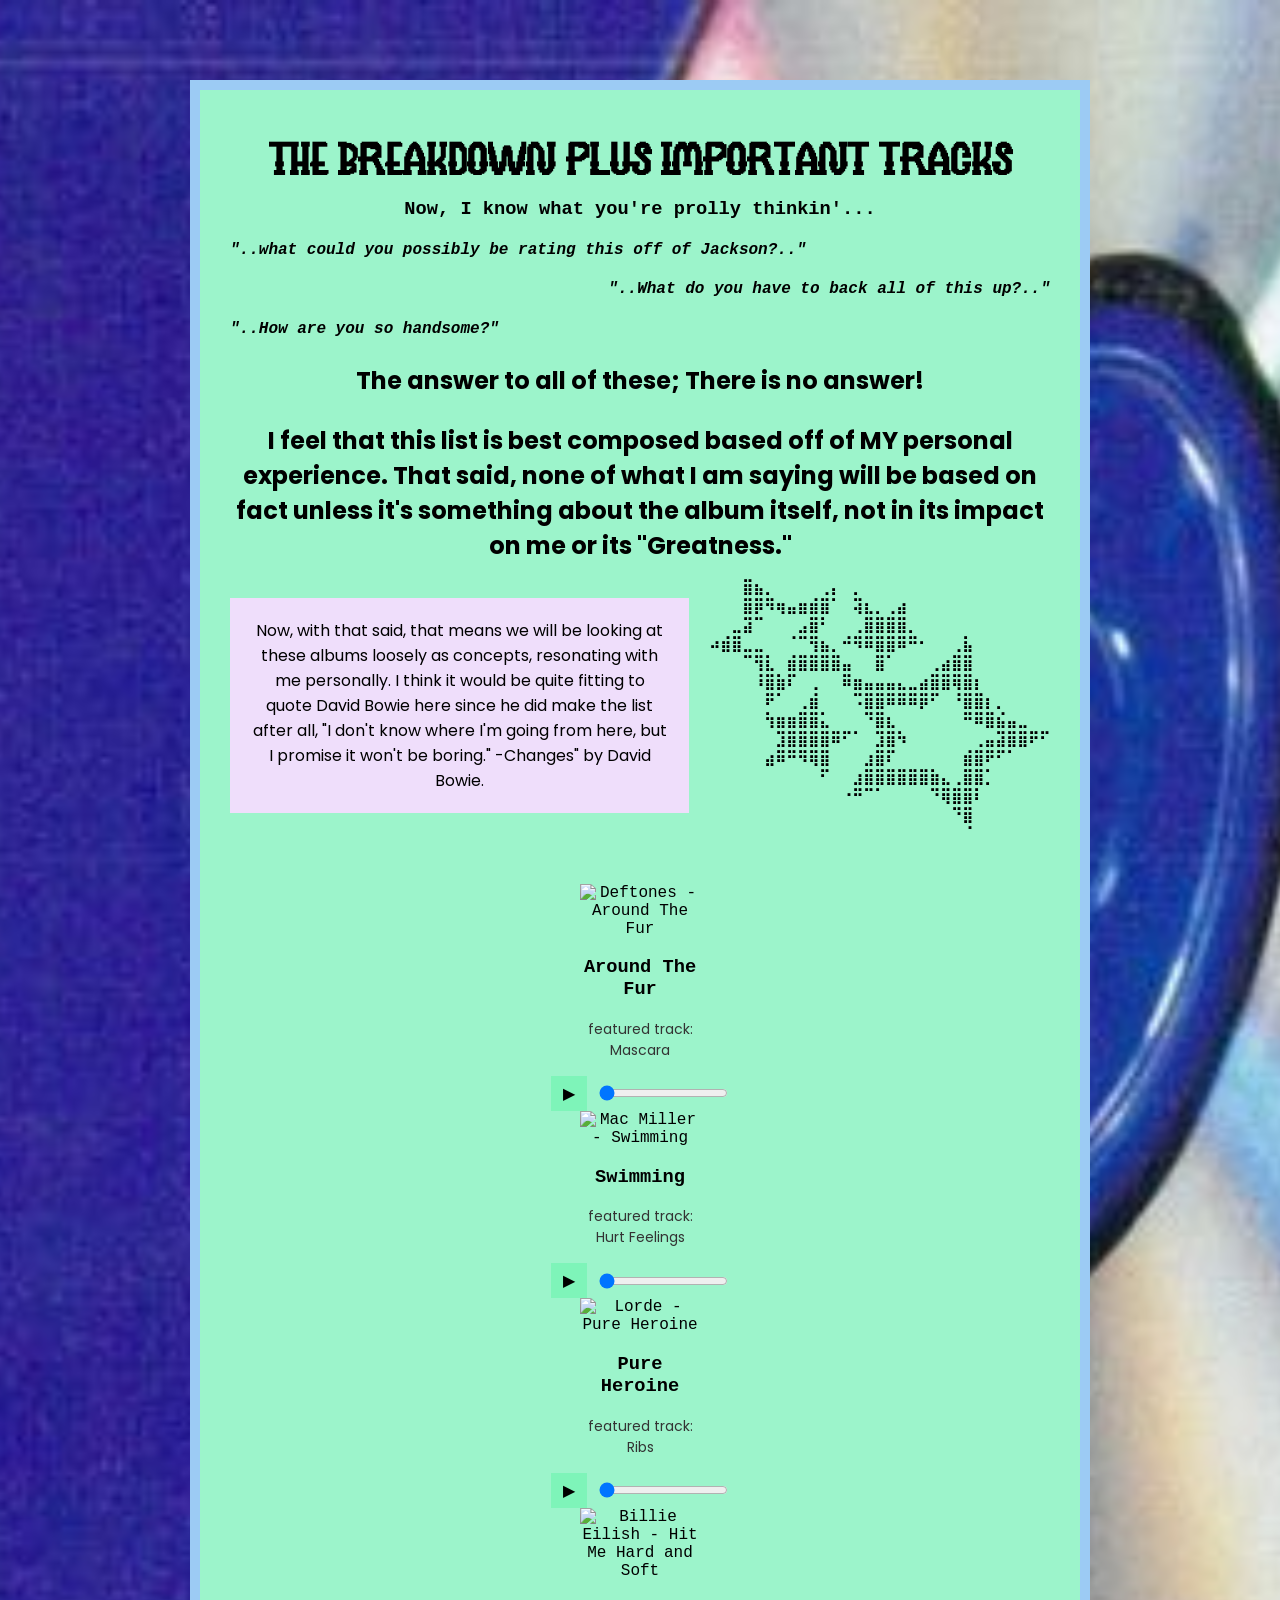
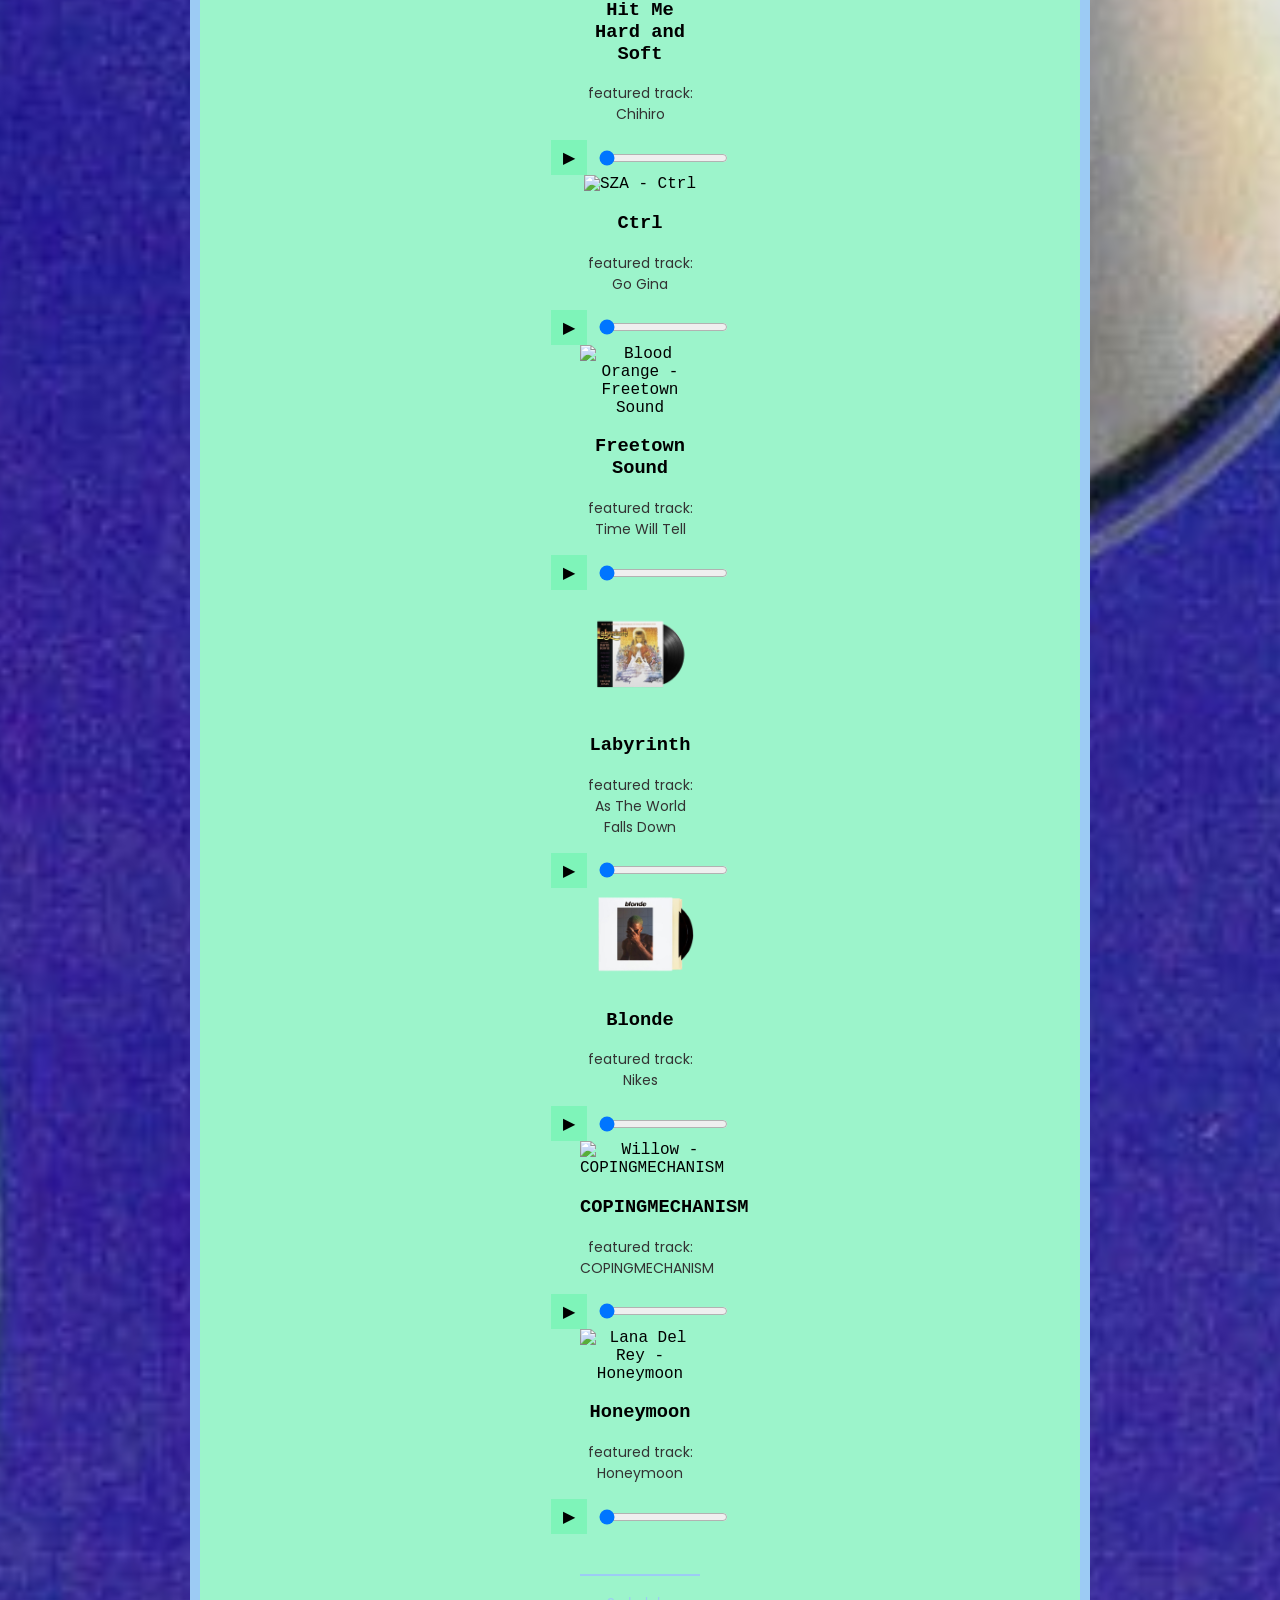
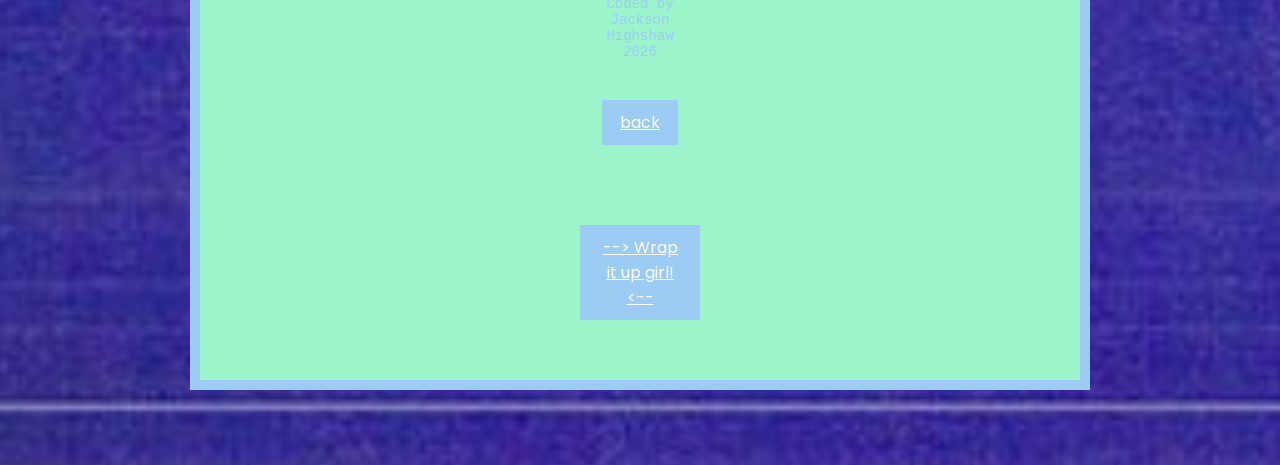
==== commit 1b1600ed: "finished :)" ====
--- a/page2.html
+++ b/page2.html
@@ -165,7 +165,9 @@
   </div>
 
   
-
+<footer style="margin-top: 40px; padding: 20px; text-align: center; border-top: 2px solid #9ccbf4; font-size: 14px; color: #9ccbf4;">
+  Coded by Jackson Highshaw 2026
+</footer>
 
 
 
--- a/style1.css
+++ b/style1.css
@@ -12,7 +12,7 @@
   max-width: 900px;
   transition: background-color 0.8s ease;
   font-family: 'Poppins', sans-serif;
-  cursor: url('https://images.vexels.com/media/users/3/161026/isolated/preview/dd2eaf2264dfa65db6da49168c10027e-record-vinyl-disc-illustration.png'), auto;
+  cursor: url('https://static.vecteezy.com/system/resources/thumbnails/009/313/617/small/vinyl-record-vector-illustration-isolated-on-white-background-free-png.png') 16 16, auto;
 }
 
 .albums-section{
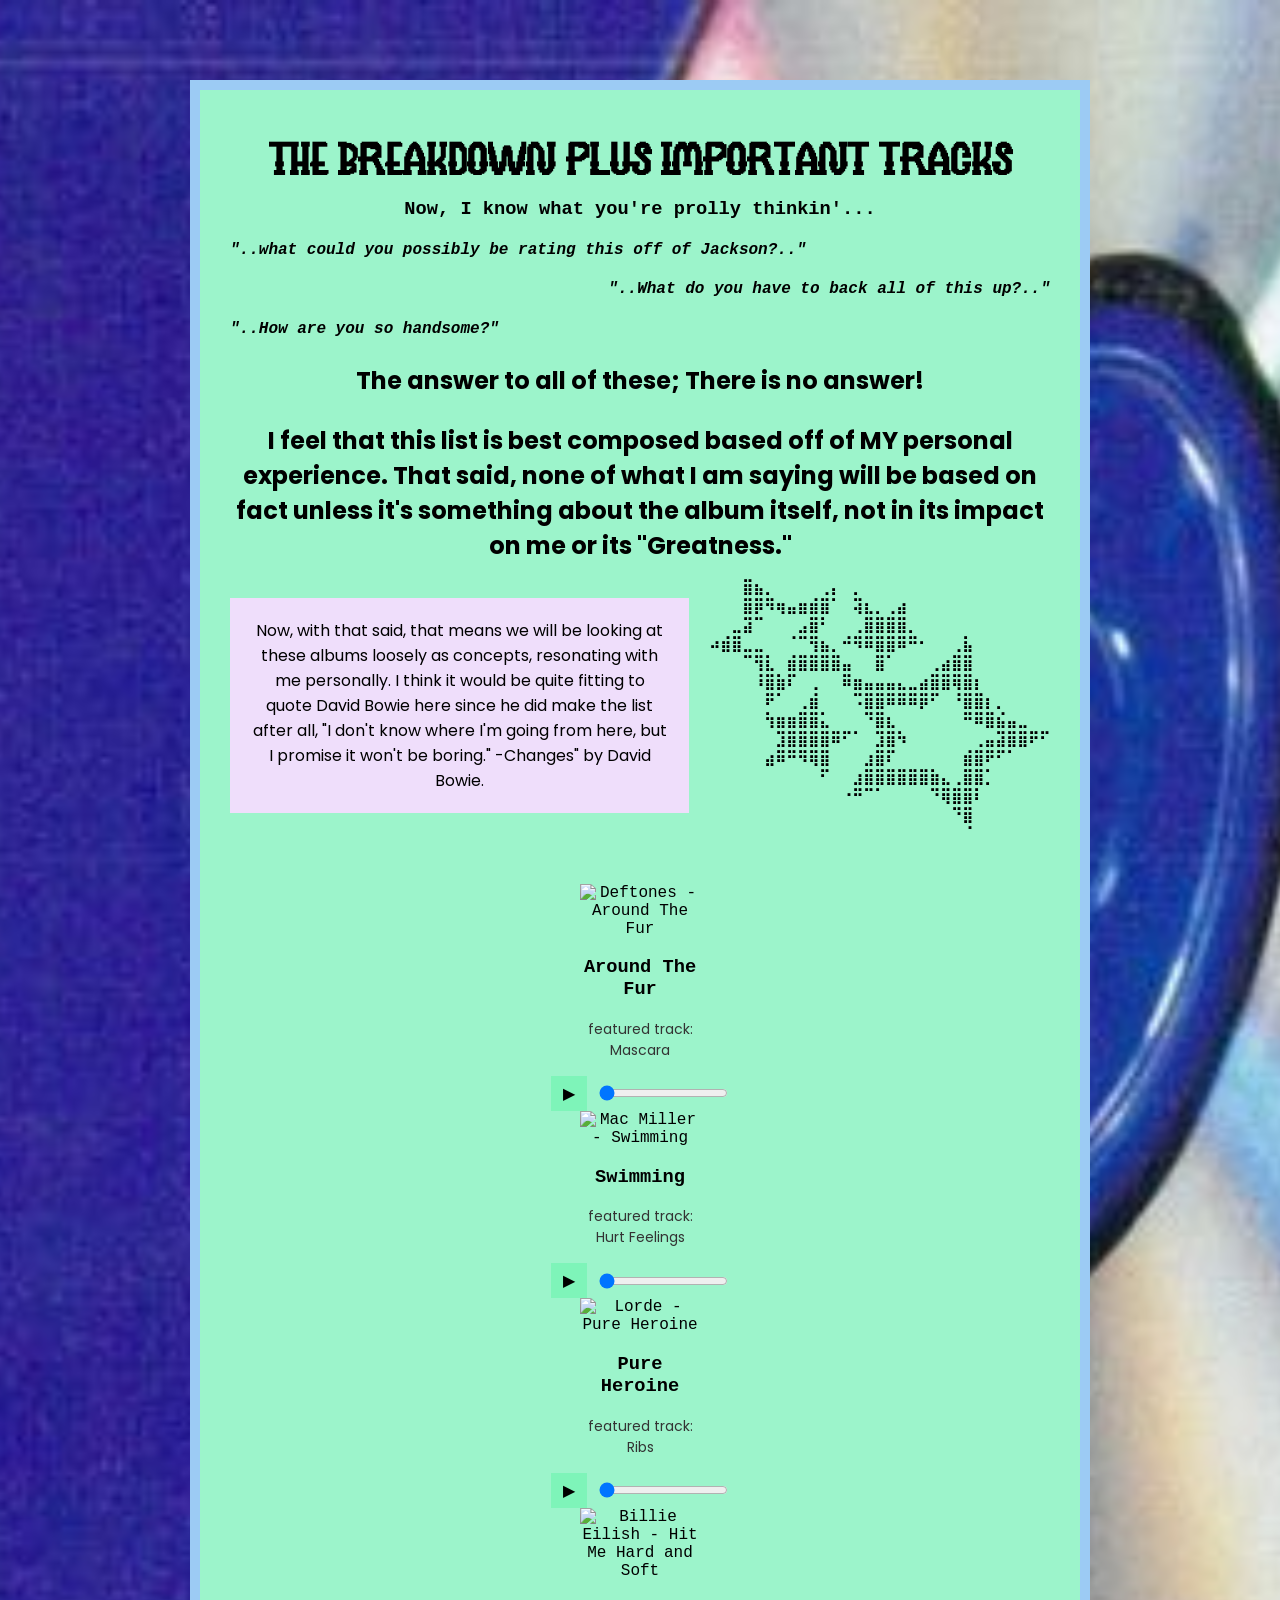
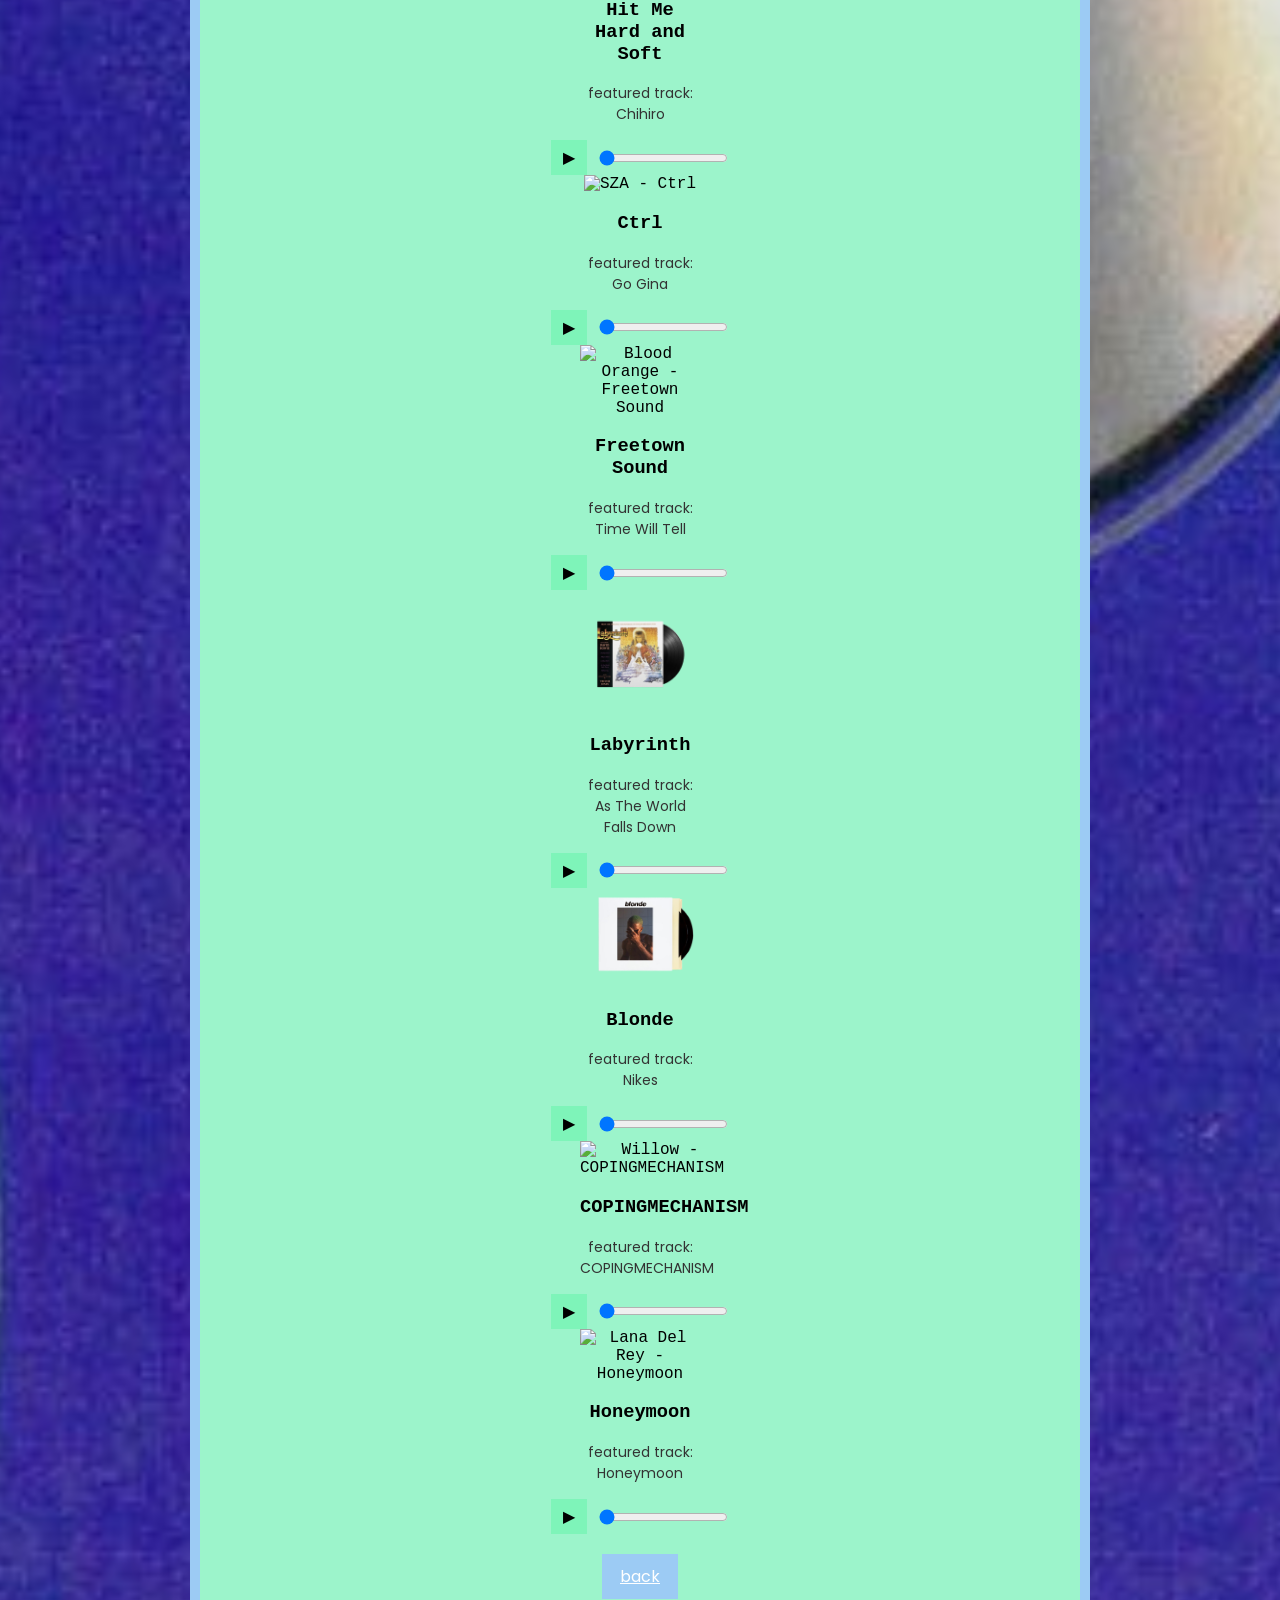
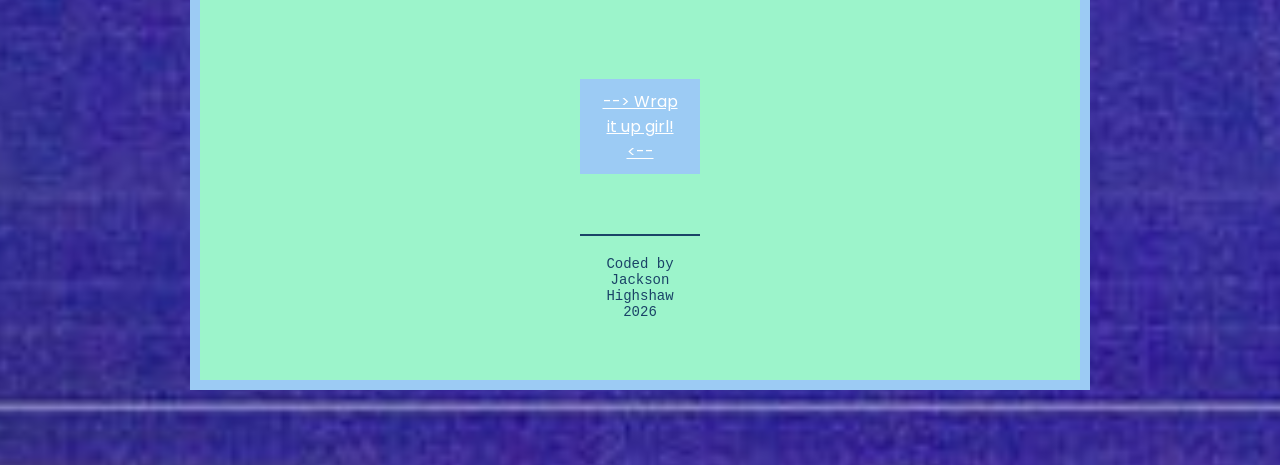
==== commit 991b4e81: "final" ====
--- a/page2.html
+++ b/page2.html
@@ -165,11 +165,6 @@
   </div>
 
   
-<footer style="margin-top: 40px; padding: 20px; text-align: center; border-top: 2px solid #9ccbf4; font-size: 14px; color: #9ccbf4;">
-  Coded by Jackson Highshaw 2026
-</footer>
-
-
 
  </div>
   </div> <!-- closes .albums-grid -->
@@ -183,6 +178,12 @@
 </footer>
 
 </body>
+<footer style="margin-top: 40px; padding: 20px; text-align: center; border-top: 2px solid #1a4367; font-size: 14px; color: #1a4367;">
+  Coded by Jackson Highshaw 2026
+</footer>
+
+
+
 
 <script>
 document.querySelectorAll('.audio-bar').forEach((bar) => {
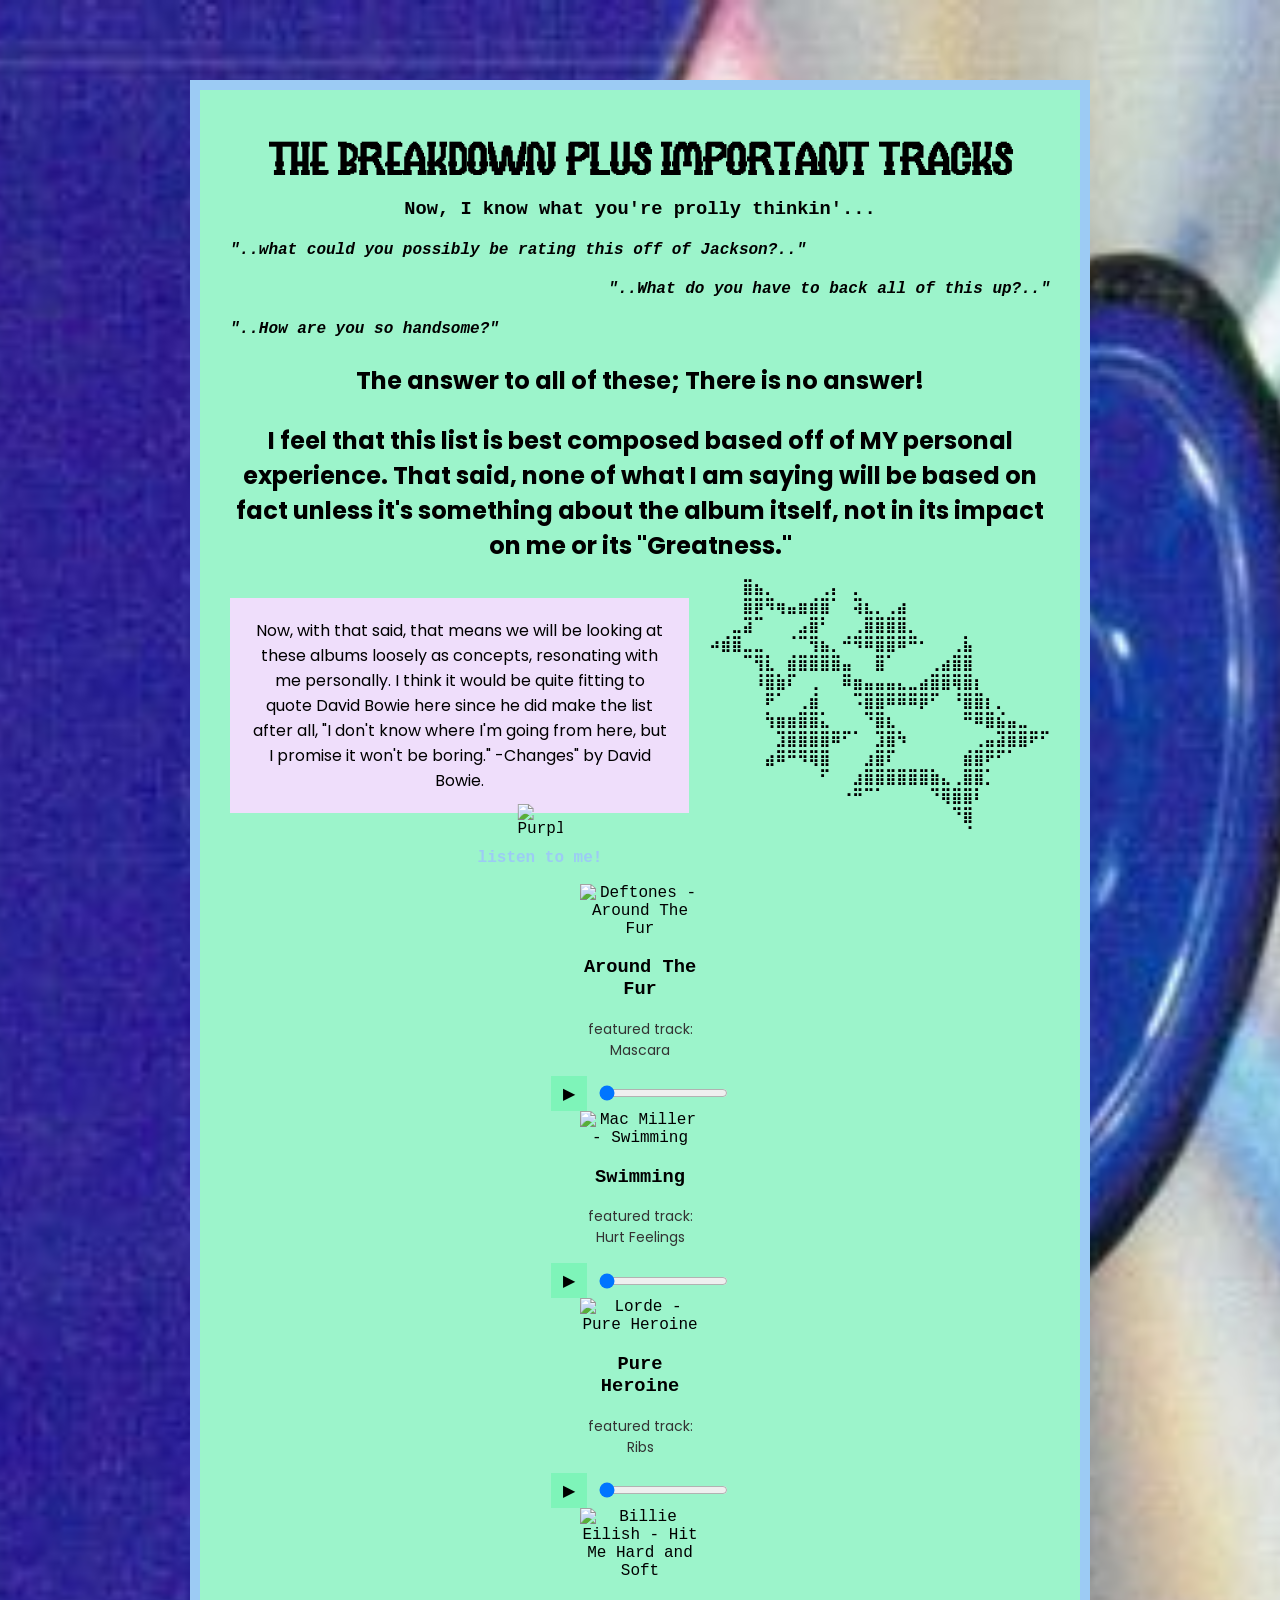
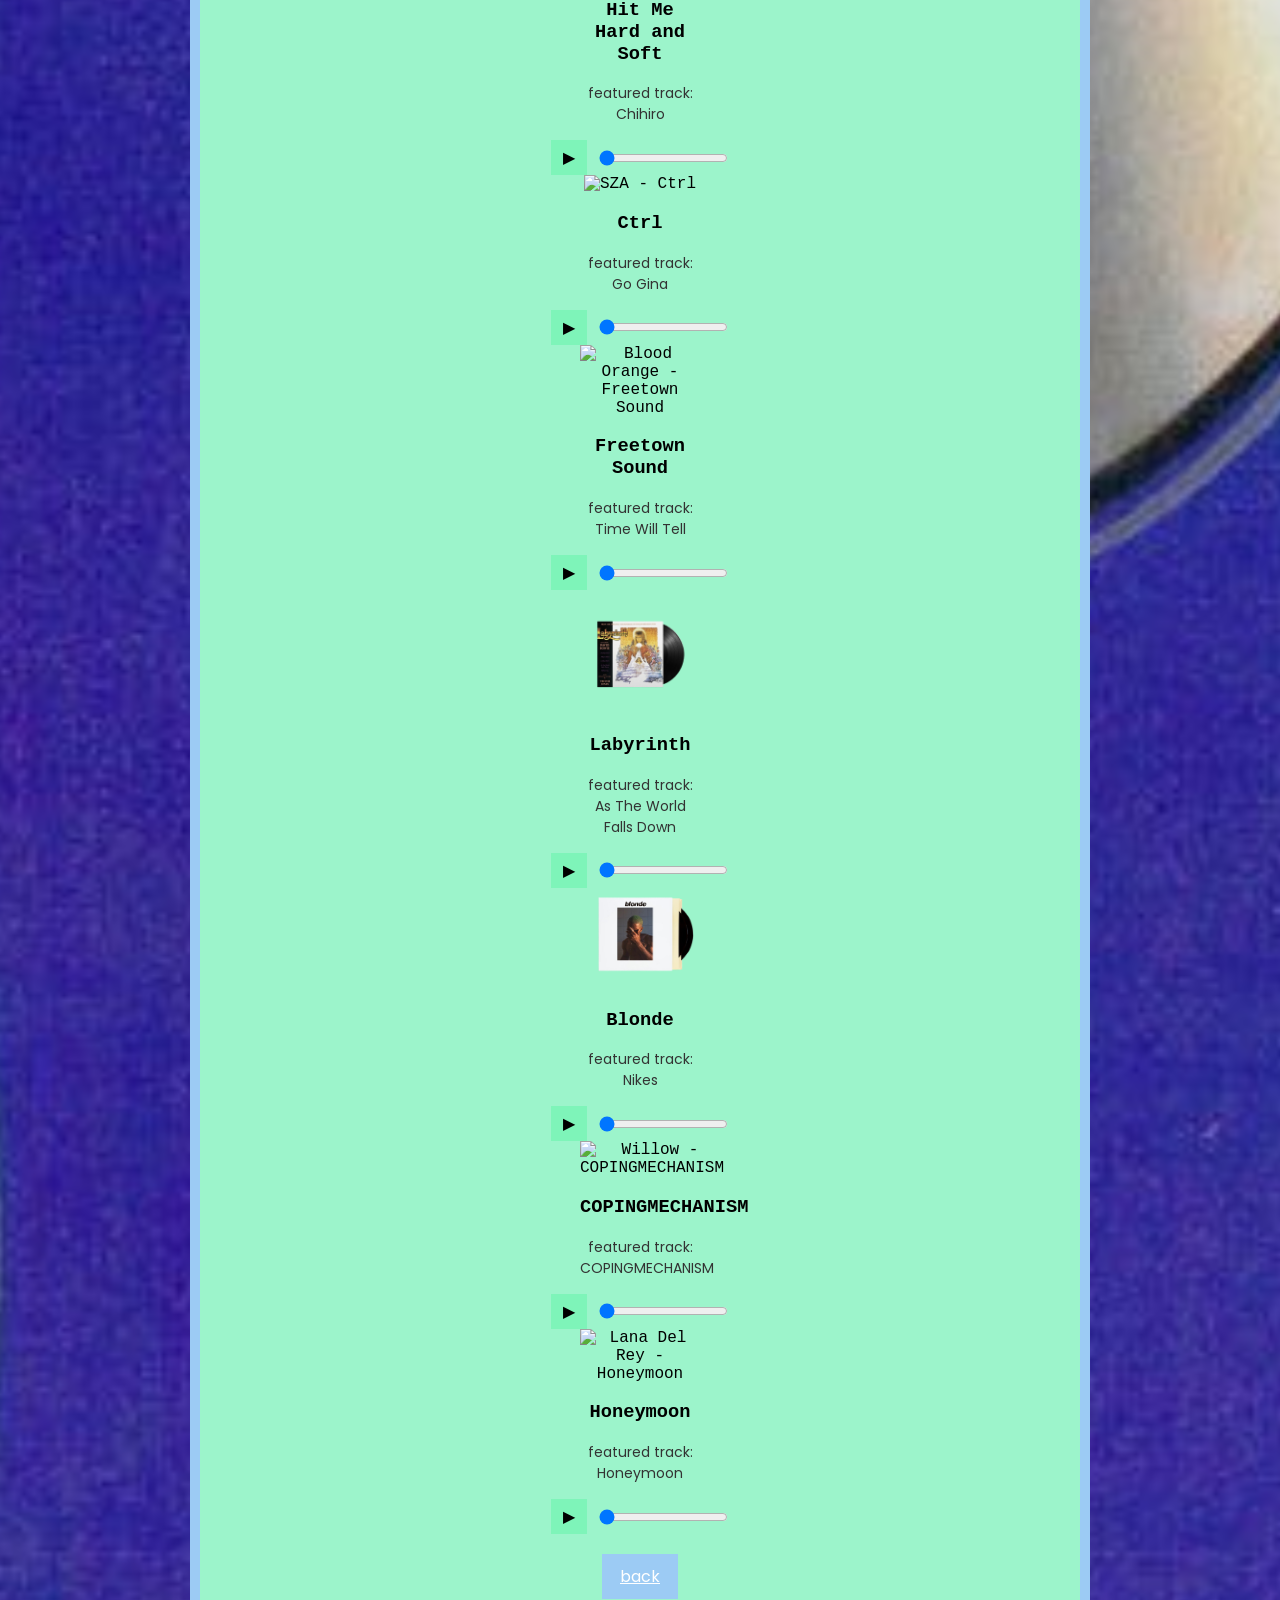
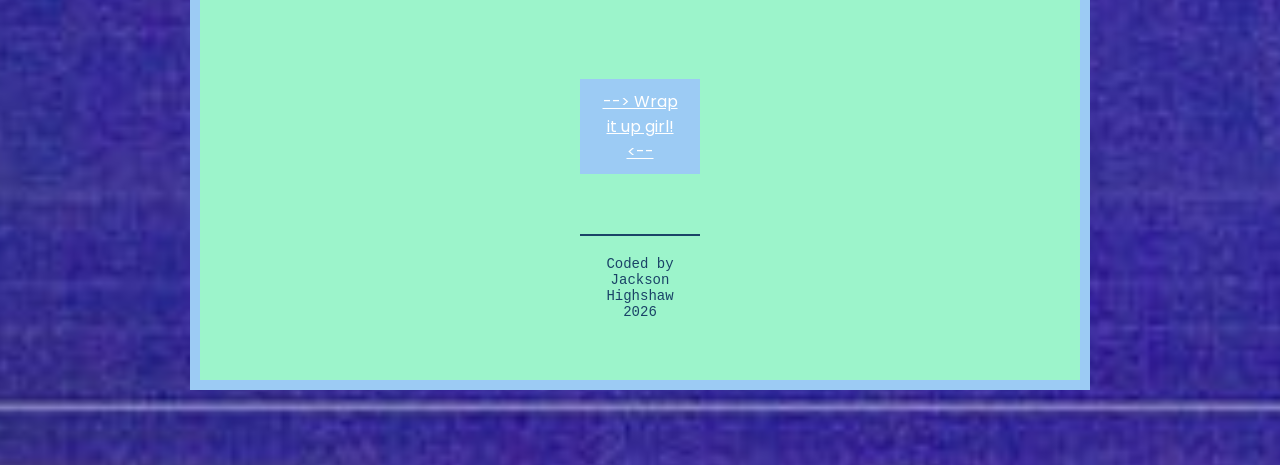
==== commit 1c481559: "Hover me text" ====
--- a/page2.html
+++ b/page2.html
@@ -54,6 +54,11 @@
 </div>
   
   <div class="albums-grid">
+  <div style="position: relative;">
+    <div class="float-up-down" style="position: absolute; top: -80px; left: calc(50% - 100px); transform: translateX(-50%); text-align: center;">
+      <img src="https://www.onlygfx.com/wp-content/uploads/2022/01/purple-neon-arrow-2.png" alt="Purple arrow" style="width: 45px; height: 37px; display: block; margin: 0 auto;">
+      <p style="color: #9ccbf4; font-weight: bold; margin: 8px 0 0 0; font-size: 16px;">listen to me!</p>
+    </div>
   <div class="album-card">
     <img src="https://www.therecordhub.com/cdn/shop/products/DEFTONESAROUNDTHEF_2048x.png" alt="Deftones - Around The Fur">
     <h3>Around The Fur</h3>
